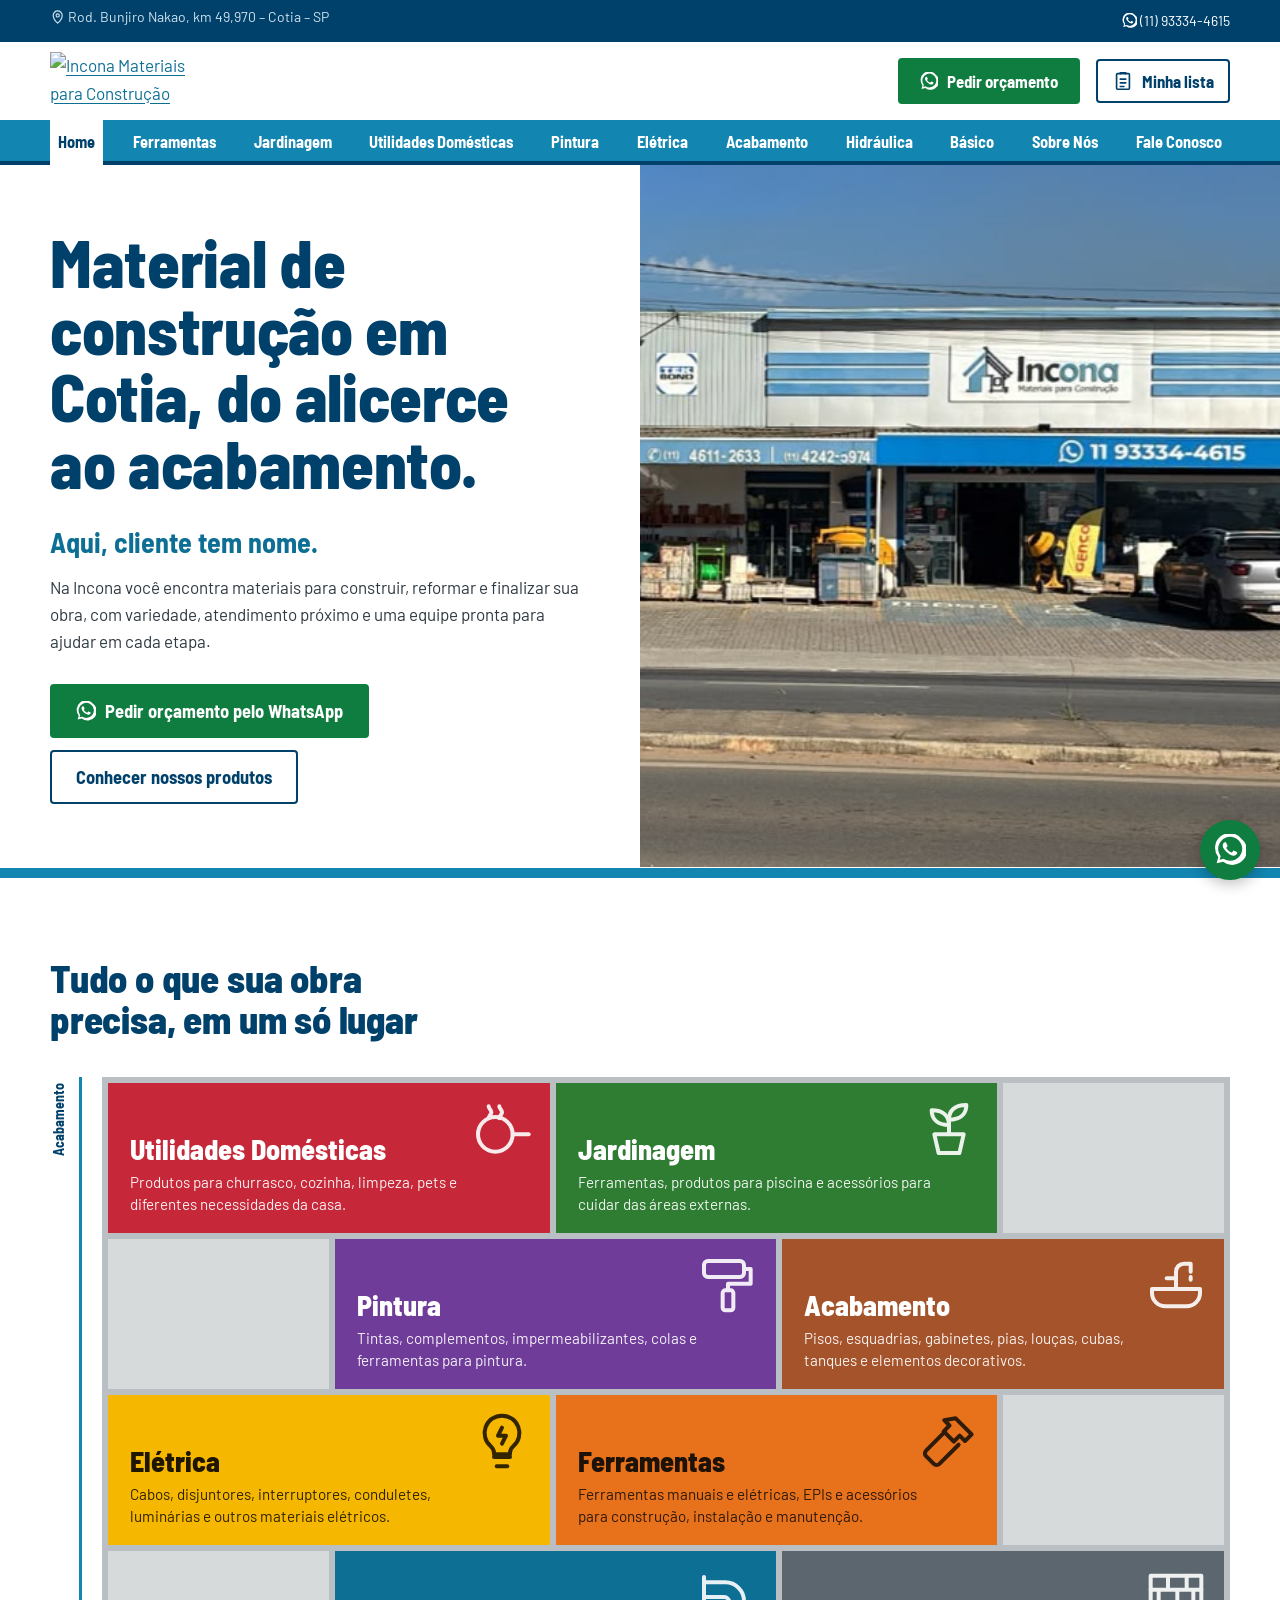
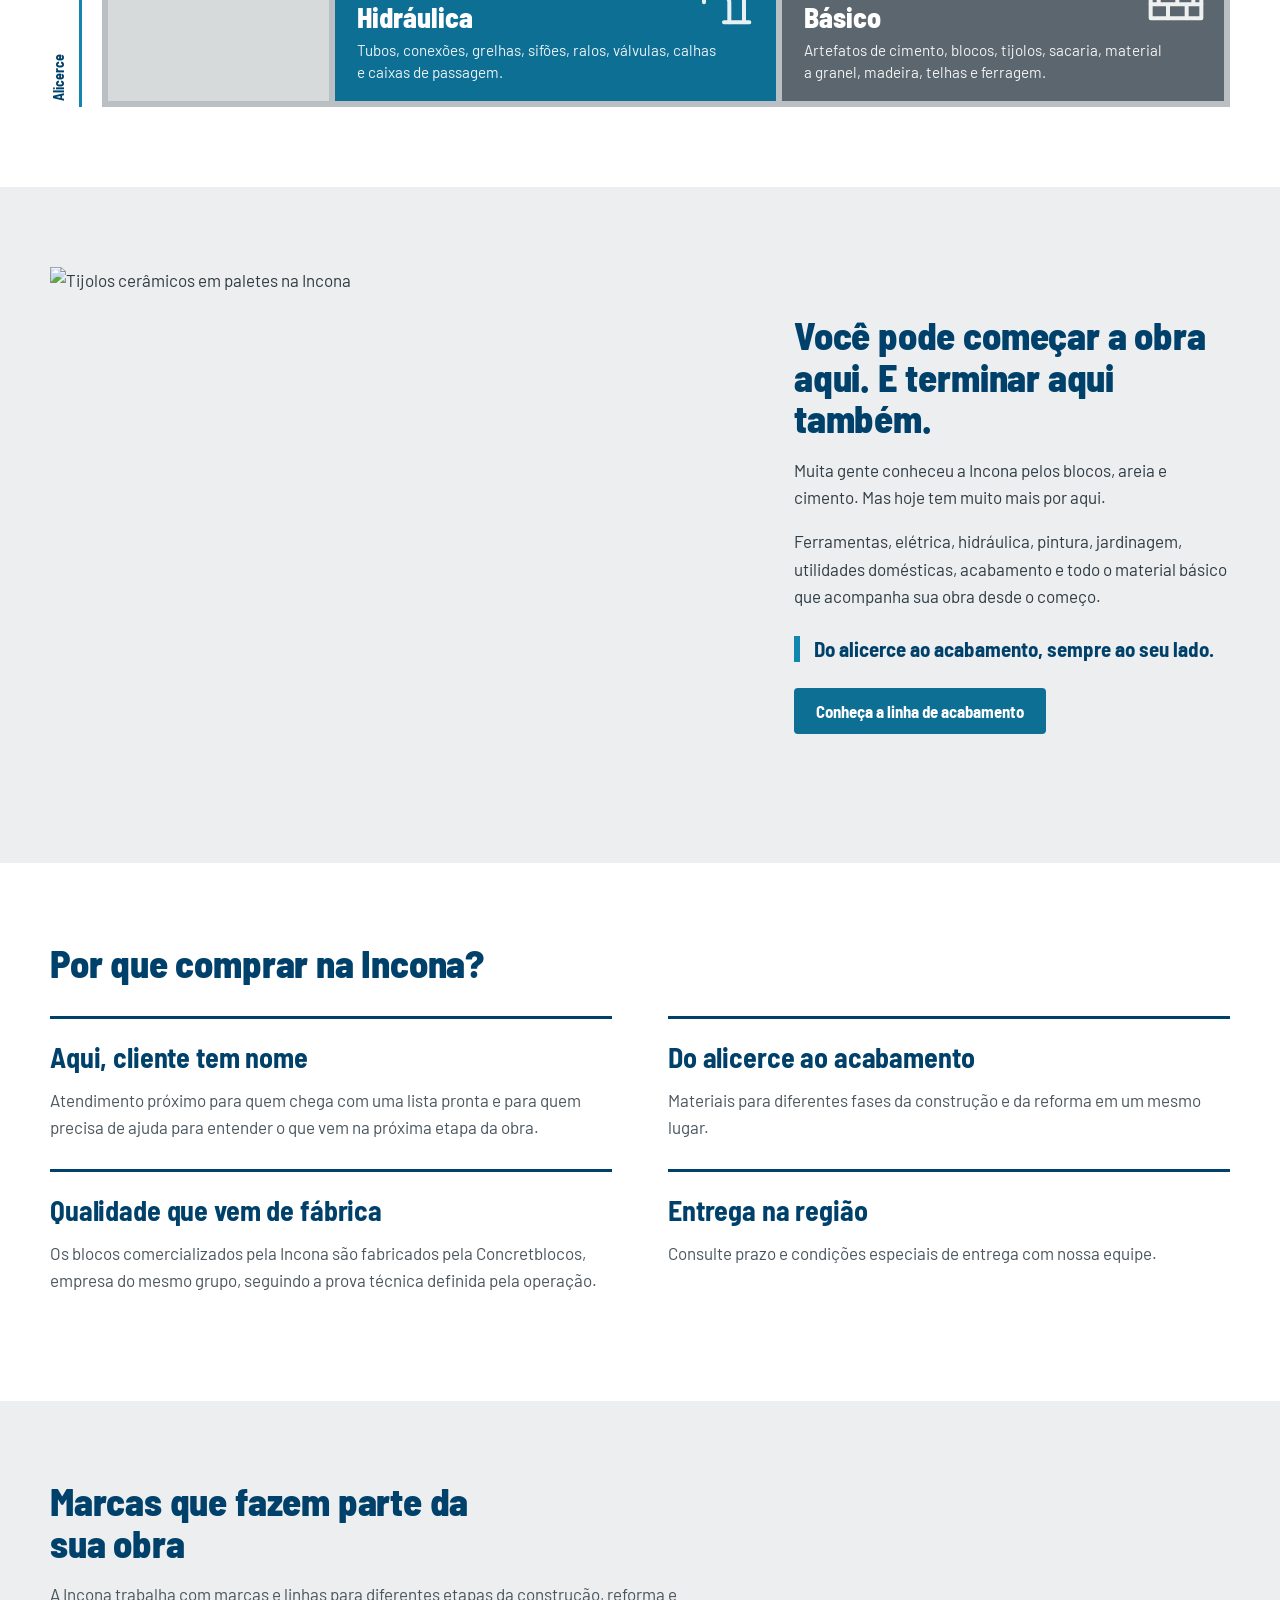
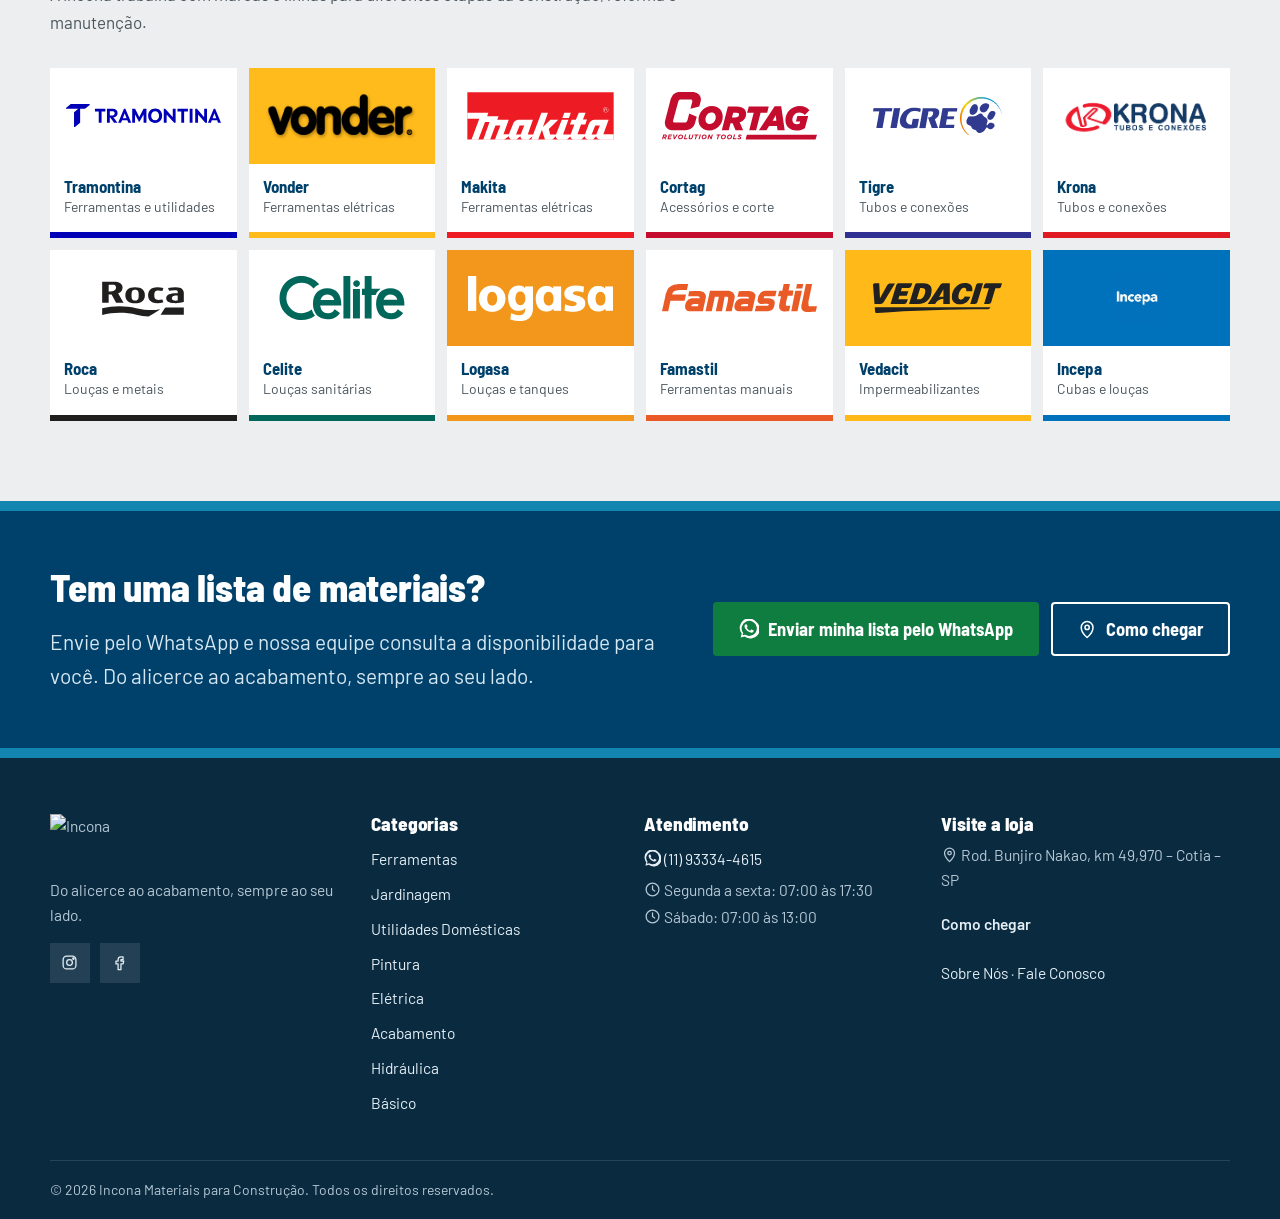
==== docs/index.html @ 74dad953 "Abertura em 3D - Home: foto da fachada gira para a frente como uma porta abrindo e o   texto sobe em" ====
<!DOCTYPE html>
<html lang="pt-BR">
<head>
<meta charset="utf-8">
<meta name="viewport" content="width=device-width, initial-scale=1">
<title>Material de Construção em Cotia | Incona</title>
<meta name="description" content="Materiais para construção e reforma em Cotia, do alicerce ao acabamento. Encontre variedade e atendimento próximo na Incona. Fale com nossa equipe.">
<link rel="canonical" href="https://www.incona.com.br/">
<meta property="og:type" content="website">
<meta property="og:locale" content="pt_BR">
<meta property="og:site_name" content="Incona">
<meta property="og:title" content="Material de Construção em Cotia | Incona">
<meta property="og:description" content="Materiais para construção e reforma em Cotia, do alicerce ao acabamento. Encontre variedade e atendimento próximo na Incona. Fale com nossa equipe.">
<meta property="og:url" content="https://www.incona.com.br/">
<meta property="og:image" content="https://www.incona.com.br/image/catalog/SLIDER/novo/slider1.jpg">
<meta name="theme-color" content="#00416b">
<link rel="preconnect" href="https://fonts.googleapis.com">
<link rel="preconnect" href="https://fonts.gstatic.com" crossorigin>
<link href="https://fonts.googleapis.com/css2?family=Barlow+Semi+Condensed:wght@600;700;800&family=Barlow:wght@400;500;600&display=swap" rel="stylesheet">
<link rel="stylesheet" href="./assets/style.css">
<script>window.dataLayer=window.dataLayer||[];document.documentElement.classList.add('js');</script>
<!-- Google Tag Manager: preencher site.gtmId em src/content.js -->
<script type="application/ld+json">{"@context":"https://schema.org","@type":"HardwareStore","@id":"https://www.incona.com.br/#loja","name":"Incona Materiais para Construção","url":"https://www.incona.com.br/","logo":"https://www.incona.com.br/image/catalog/logoincona.jpg","image":"https://www.incona.com.br/image/catalog/SLIDER/novo/slider1.jpg","telephone":"+5511933344615","address":{"@type":"PostalAddress","streetAddress":"Rod. Bunjiro Nakao, km 49,970","addressLocality":"Cotia","addressRegion":"SP","addressCountry":"BR"},"geo":{"@type":"GeoCoordinates","latitude":-23.633516,"longitude":-47.055277},"openingHoursSpecification":[{"@type":"OpeningHoursSpecification","dayOfWeek":["Monday","Tuesday","Wednesday","Thursday","Friday"],"opens":"07:00","closes":"17:30"},{"@type":"OpeningHoursSpecification","dayOfWeek":"Saturday","opens":"07:00","closes":"13:00"}],"areaServed":"Cotia e região","sameAs":["https://www.instagram.com/inconamateriais/","https://www.facebook.com/pages/Incona-Materiais-Para-Construcao/1644761845543895"]}</script>
</head>
<body data-wa="5511933344615">
<a class="skip" href="#conteudo">Pular para o conteúdo</a>
<div class="topbar">
  <div class="wrap topbar__in">
    <span><svg class="ic" viewBox="0 0 24 24" fill="none" stroke="currentColor" stroke-width="1.8" stroke-linecap="round" stroke-linejoin="round" aria-hidden="true"><path d="M12 22s7-6.2 7-12a7 7 0 0 0-14 0c0 5.8 7 12 7 12z"/><circle cx="12" cy="10" r="2.5"/></svg> Rod. Bunjiro Nakao, km 49,970 – Cotia – SP</span>
    <span class="topbar__right">
      <a href="https://wa.me/5511933344615?text=Ol%C3%A1!%20Vim%20pelo%20site%20da%20Incona%20e%20gostaria%20de%20pedir%20um%20or%C3%A7amento." target="_blank" rel="noopener" data-track="whatsapp" data-wa-context="topbar"><svg class="ic" viewBox="0 0 24 24" fill="none" stroke="currentColor" stroke-width="1.8" stroke-linecap="round" stroke-linejoin="round" aria-hidden="true"><path d="M20.5 3.5A11 11 0 0 0 3.2 17.3L2 22l4.8-1.2A11 11 0 0 0 20.5 3.5zM12 20.1a9 9 0 0 1-4.6-1.3l-.3-.2-2.9.8.8-2.8-.2-.3A9 9 0 1 1 12 20.1zm5-6.7c-.3-.1-1.6-.8-1.9-.9-.2-.1-.4-.1-.6.1l-.9 1.1c-.2.2-.3.2-.6.1a7.4 7.4 0 0 1-3.7-3.2c-.3-.5.3-.4.8-1.4.1-.2 0-.3 0-.5l-.9-2c-.2-.5-.5-.5-.6-.5h-.5a1 1 0 0 0-.7.3 3 3 0 0 0-.9 2.2 5.2 5.2 0 0 0 1.1 2.8 11.9 11.9 0 0 0 4.6 4c1.7.7 2.4.8 3.2.7a2.8 2.8 0 0 0 1.8-1.3 2.3 2.3 0 0 0 .2-1.3c-.1-.1-.3-.2-.6-.3z" fill="currentColor" stroke="none"/></svg> (11) 93334-4615</a>
    </span>
  </div>
</div>
<header class="header">
  <div class="wrap header__in">
    <a class="logo" href="./" aria-label="Incona – página inicial"><img src="https://www.incona.com.br/image/catalog/logoincona.jpg" alt="Incona Materiais para Construção" width="150" height="58"></a>
    <a class="btn btn--wa header__cta" href="https://wa.me/5511933344615?text=Ol%C3%A1!%20Vim%20pelo%20site%20da%20Incona%20e%20gostaria%20de%20pedir%20um%20or%C3%A7amento." target="_blank" rel="noopener" data-track="whatsapp" data-wa-context="header"><svg class="ic" viewBox="0 0 24 24" fill="none" stroke="currentColor" stroke-width="1.8" stroke-linecap="round" stroke-linejoin="round" aria-hidden="true"><path d="M20.5 3.5A11 11 0 0 0 3.2 17.3L2 22l4.8-1.2A11 11 0 0 0 20.5 3.5zM12 20.1a9 9 0 0 1-4.6-1.3l-.3-.2-2.9.8.8-2.8-.2-.3A9 9 0 1 1 12 20.1zm5-6.7c-.3-.1-1.6-.8-1.9-.9-.2-.1-.4-.1-.6.1l-.9 1.1c-.2.2-.3.2-.6.1a7.4 7.4 0 0 1-3.7-3.2c-.3-.5.3-.4.8-1.4.1-.2 0-.3 0-.5l-.9-2c-.2-.5-.5-.5-.6-.5h-.5a1 1 0 0 0-.7.3 3 3 0 0 0-.9 2.2 5.2 5.2 0 0 0 1.1 2.8 11.9 11.9 0 0 0 4.6 4c1.7.7 2.4.8 3.2.7a2.8 2.8 0 0 0 1.8-1.3 2.3 2.3 0 0 0 .2-1.3c-.1-.1-.3-.2-.6-.3z" fill="currentColor" stroke="none"/></svg> Pedir orçamento</a>
    <button class="list-btn" type="button" data-open-list aria-haspopup="dialog"><svg class="ic" viewBox="0 0 24 24" fill="none" stroke="currentColor" stroke-width="1.8" stroke-linecap="round" stroke-linejoin="round" aria-hidden="true"><rect x="5" y="4" width="14" height="17" rx="1"/><path d="M9 4V3h6v1M9 10h6M9 14h6M9 18h4"/></svg><span>Minha lista</span><span class="list-btn__count" data-list-count hidden>0</span></button>
    <button class="menu-btn" aria-expanded="false" aria-controls="menu"><svg class="ic" viewBox="0 0 24 24" fill="none" stroke="currentColor" stroke-width="1.8" stroke-linecap="round" stroke-linejoin="round" aria-hidden="true"><path d="M3 6h18M3 12h18M3 18h18"/></svg><span>Menu</span></button>
  </div>
  <nav class="nav" id="menu" aria-label="Menu principal">
    <ul class="wrap nav__list">
      <li><a href="./" aria-current="page">Home</a></li>
      <li><a href="./ferramentas/">Ferramentas</a></li>
      <li><a href="./jardinagem/">Jardinagem</a></li>
      <li><a href="./utilidades-domesticas/">Utilidades Domésticas</a></li>
      <li><a href="./pintura/">Pintura</a></li>
      <li><a href="./eletrica/">Elétrica</a></li>
      <li><a href="./acabamento/">Acabamento</a></li>
      <li><a href="./hidraulica/">Hidráulica</a></li>
      <li><a href="./basico/">Básico</a></li>
      <li><a href="./sobre-nos/">Sobre Nós</a></li>
      <li><a href="./fale-conosco/">Fale Conosco</a></li>
    </ul>
  </nav>
</header>
<main id="conteudo">

<section class="hero">
  <div class="hero__in">
    <div class="hero__text">
      <h1>Material de construção em Cotia, do alicerce ao acabamento.</h1>
      <p class="hero__lead">Aqui, cliente tem nome.</p>
      <p>Na Incona você encontra materiais para construir, reformar e finalizar sua obra, com variedade, atendimento próximo e uma equipe pronta para ajudar em cada etapa.</p>
      <div class="hero__actions">
        <a class="btn btn--wa btn--lg" href="https://wa.me/5511933344615?text=Ol%C3%A1!%20Vim%20pelo%20site%20da%20Incona%20e%20gostaria%20de%20pedir%20um%20or%C3%A7amento." target="_blank" rel="noopener" data-track="whatsapp" data-wa-context="hero"><svg class="ic" viewBox="0 0 24 24" fill="none" stroke="currentColor" stroke-width="1.8" stroke-linecap="round" stroke-linejoin="round" aria-hidden="true"><path d="M20.5 3.5A11 11 0 0 0 3.2 17.3L2 22l4.8-1.2A11 11 0 0 0 20.5 3.5zM12 20.1a9 9 0 0 1-4.6-1.3l-.3-.2-2.9.8.8-2.8-.2-.3A9 9 0 1 1 12 20.1zm5-6.7c-.3-.1-1.6-.8-1.9-.9-.2-.1-.4-.1-.6.1l-.9 1.1c-.2.2-.3.2-.6.1a7.4 7.4 0 0 1-3.7-3.2c-.3-.5.3-.4.8-1.4.1-.2 0-.3 0-.5l-.9-2c-.2-.5-.5-.5-.6-.5h-.5a1 1 0 0 0-.7.3 3 3 0 0 0-.9 2.2 5.2 5.2 0 0 0 1.1 2.8 11.9 11.9 0 0 0 4.6 4c1.7.7 2.4.8 3.2.7a2.8 2.8 0 0 0 1.8-1.3 2.3 2.3 0 0 0 .2-1.3c-.1-.1-.3-.2-.6-.3z" fill="currentColor" stroke="none"/></svg> Pedir orçamento pelo WhatsApp</a>
        <a class="btn btn--ghost btn--lg" href="#categorias">Conhecer nossos produtos</a>
      </div>
    </div>
    <figure class="hero__media">
      <img src="assets/fotos/fachada-incona.jpg" alt="Fachada da loja Incona na Rodovia Bunjiro Nakao, em Cotia, com materiais de construção expostos na frente" width="1600" height="900" fetchpriority="high">
    </figure>
  </div>
</section>

<section class="section" id="categorias">
  <div class="wrap">
    <h2 class="section__title">Tudo o que sua obra precisa, em um só lugar</h2>
    <div class="wall-wrap">
      <ol class="stages" aria-hidden="true"><li>Acabamento</li><li>Alicerce</li></ol>
      <div class="wall">
        <div class="course" style="--i:3"><a class="block" href="./utilidades-domesticas/" data-category-link="utilidades-domesticas" style="--block-bg:#c62839;--block-ink:#ffffff"><svg class="block__obj" viewBox="0 0 24 24" fill="none" stroke="currentColor" stroke-width="1.8" stroke-linecap="round" stroke-linejoin="round" aria-hidden="true"><circle cx="9.5" cy="14" r="6.5"/><path d="M16 14h6"/><path d="M7 3.5c0 1 1 1.2 1 2.2S7 7 7 8M11 3.5c0 1 1 1.2 1 2.2S11 7 11 8"/></svg><span class="block__name">Utilidades Domésticas</span><span class="block__desc">Produtos para churrasco, cozinha, limpeza, pets e diferentes necessidades da casa.</span></a><a class="block" href="./jardinagem/" data-category-link="jardinagem" style="--block-bg:#2e7d32;--block-ink:#ffffff"><svg class="block__obj" viewBox="0 0 24 24" fill="none" stroke="currentColor" stroke-width="1.8" stroke-linecap="round" stroke-linejoin="round" aria-hidden="true"><path d="M6.5 14h11l-1.6 7H8.1z"/><path d="M12 14V8.5"/><path d="M12 10.5C12 7 9.8 5 5.5 5c0 3.4 2.3 5.5 6.5 5.5z"/><path d="M12 8.5C12 5 14.2 3 18.5 3c0 3.4-2.3 5.5-6.5 5.5z"/></svg><span class="block__name">Jardinagem</span><span class="block__desc">Ferramentas, produtos para piscina e acessórios para cuidar das áreas externas.</span></a><span class="block block--half" aria-hidden="true"></span></div>
        <div class="course" style="--i:2"><span class="block block--half" aria-hidden="true"></span><a class="block" href="./pintura/" data-category-link="pintura" style="--block-bg:#6f3c9a;--block-ink:#ffffff"><svg class="block__obj" viewBox="0 0 24 24" fill="none" stroke="currentColor" stroke-width="1.8" stroke-linecap="round" stroke-linejoin="round" aria-hidden="true"><rect x="3" y="3" width="15" height="6" rx="1.5"/><path d="M18 6h2.5v5.5h-8.5V14"/><rect x="10" y="14" width="4" height="7.5" rx="1"/></svg><span class="block__name">Pintura</span><span class="block__desc">Tintas, complementos, impermeabilizantes, colas e ferramentas para pintura.</span></a><a class="block" href="./acabamento/" data-category-link="acabamento" style="--block-bg:#a4532a;--block-ink:#ffffff"><svg class="block__obj" viewBox="0 0 24 24" fill="none" stroke="currentColor" stroke-width="1.8" stroke-linecap="round" stroke-linejoin="round" aria-hidden="true"><path d="M3 13.5h18v1.5a5 5 0 0 1-5 5H8a5 5 0 0 1-5-5z"/><path d="M12 13.5V7a3 3 0 0 1 3-3h2.5v3"/><path d="M8.5 9.5h3.5"/><path d="M17.5 9v1"/></svg><span class="block__name">Acabamento</span><span class="block__desc">Pisos, esquadrias, gabinetes, pias, louças, cubas, tanques e elementos decorativos.</span></a></div>
        <div class="course" style="--i:1"><a class="block" href="./eletrica/" data-category-link="eletrica" style="--block-bg:#f5b700;--block-ink:#1f1600"><svg class="block__obj" viewBox="0 0 24 24" fill="none" stroke="currentColor" stroke-width="1.8" stroke-linecap="round" stroke-linejoin="round" aria-hidden="true"><path d="M9 18h6M10 21.5h4"/><path d="M12 2.5a6.5 6.5 0 0 0-4.3 11.4c.8.7 1.3 1.6 1.3 2.6V17h6v-.5c0-1 .5-1.9 1.3-2.6A6.5 6.5 0 0 0 12 2.5z"/><path d="M12 7l-1.5 3h3L12 13"/></svg><span class="block__name">Elétrica</span><span class="block__desc">Cabos, disjuntores, interruptores, conduletes, luminárias e outros materiais elétricos.</span></a><a class="block" href="./ferramentas/" data-category-link="ferramentas" style="--block-bg:#e8711c;--block-ink:#1c1208"><svg class="block__obj" viewBox="0 0 24 24" fill="none" stroke="currentColor" stroke-width="1.8" stroke-linecap="round" stroke-linejoin="round" aria-hidden="true"><path d="M14.5 3.5l6 6-2.5 2.5-2-2-2.2 2.2-3.8-3.8 2.2-2.2-2-2z"/><path d="M10.6 8.4L3.4 15.6a1.5 1.5 0 0 0 0 2.1l2.9 2.9a1.5 1.5 0 0 0 2.1 0l7.2-7.2"/></svg><span class="block__name">Ferramentas</span><span class="block__desc">Ferramentas manuais e elétricas, EPIs e acessórios para construção, instalação e manutenção.</span></a><span class="block block--half" aria-hidden="true"></span></div>
        <div class="course" style="--i:0"><span class="block block--half" aria-hidden="true"></span><a class="block" href="./hidraulica/" data-category-link="hidraulica" style="--block-bg:#0e6f95;--block-ink:#ffffff"><svg class="block__obj" viewBox="0 0 24 24" fill="none" stroke="currentColor" stroke-width="1.8" stroke-linecap="round" stroke-linejoin="round" aria-hidden="true"><path d="M3 6.5h8a7 7 0 0 1 7 7v8"/><path d="M3 12h7.5a2 2 0 0 1 2 2v7.5"/><path d="M3 4.5v9.5M10.5 21.5h9.5"/></svg><span class="block__name">Hidráulica</span><span class="block__desc">Tubos, conexões, grelhas, sifões, ralos, válvulas, calhas e caixas de passagem.</span></a><a class="block" href="./basico/" data-category-link="basico" style="--block-bg:#5c666e;--block-ink:#ffffff"><svg class="block__obj" viewBox="0 0 24 24" fill="none" stroke="currentColor" stroke-width="1.8" stroke-linecap="round" stroke-linejoin="round" aria-hidden="true"><rect x="2.5" y="4" width="19" height="16"/><path d="M2.5 9.3h19M2.5 14.7h19M9 4v5.3M16 4v5.3M5.5 9.3v5.4M12.5 9.3v5.4M18.5 9.3v5.4M9 14.7V20M16 14.7V20"/></svg><span class="block__name">Básico</span><span class="block__desc">Artefatos de cimento, blocos, tijolos, sacaria, material a granel, madeira, telhas e ferragem.</span></a></div>
      </div>
    </div>
  </div>
</section>

<section class="section section--concrete">
  <div class="wrap split">
    <div class="split__media">
      <img src="https://www.incona.com.br/image/catalog/SLIDER/novo/slider6.jpeg" alt="Tijolos cerâmicos em paletes na Incona" width="750" height="516" loading="lazy">
    </div>
    <div>
      <h2 class="section__title">Você pode começar a obra aqui. E terminar aqui também.</h2>
      <p>Muita gente conheceu a Incona pelos blocos, areia e cimento. Mas hoje tem muito mais por aqui.</p>
      <p>Ferramentas, elétrica, hidráulica, pintura, jardinagem, utilidades domésticas, acabamento e todo o material básico que acompanha sua obra desde o começo.</p>
      <p class="signature">Do alicerce ao acabamento, sempre ao seu lado.</p>
      <a class="btn btn--primary" href="./acabamento/">Conheça a linha de acabamento</a>
    </div>
  </div>
</section>

<section class="section">
  <div class="wrap">
    <h2 class="section__title">Por que comprar na Incona?</h2>
    <div class="diff-grid">
      <div class="diff"><h3>Aqui, cliente tem nome</h3><p>Atendimento próximo para quem chega com uma lista pronta e para quem precisa de ajuda para entender o que vem na próxima etapa da obra.</p></div><div class="diff"><h3>Do alicerce ao acabamento</h3><p>Materiais para diferentes fases da construção e da reforma em um mesmo lugar.</p></div><div class="diff"><h3>Qualidade que vem de fábrica</h3><p>Os blocos comercializados pela Incona são fabricados pela Concretblocos, empresa do mesmo grupo, seguindo a prova técnica definida pela operação.</p></div><div class="diff"><h3>Entrega na região</h3><p>Consulte prazo e condições especiais de entrega com nossa equipe.</p></div>
    </div>
  </div>
</section>

<section class="section section--concrete">
  <div class="wrap">
    <h2 class="section__title">Marcas que fazem parte da sua obra</h2>
    <p class="section__sub">A Incona trabalha com marcas e linhas para diferentes etapas da construção, reforma e manutenção.</p>
    <ul class="brands">
      <li class="brand" style="--brand:#0000b7">
        <span class="brand__logo"><img src="assets/marcas/tramontina.svg" alt="Logo Tramontina" width="500" height="75" loading="lazy"></span>
        <span class="brand__name">Tramontina</span>
        <span class="brand__line">Ferramentas e utilidades</span>
      </li>
      <li class="brand brand--filled" style="--brand:#ffba1c;--brand-bg:#ffba1c">
        <span class="brand__logo"><img src="assets/marcas/vonder.png" alt="Logo Vonder" width="180" height="57" loading="lazy"></span>
        <span class="brand__name">Vonder</span>
        <span class="brand__line">Ferramentas elétricas</span>
      </li>
      <li class="brand" style="--brand:#ec1b24">
        <span class="brand__logo"><img src="assets/marcas/makita.svg" alt="Logo Makita" width="815" height="287" loading="lazy"></span>
        <span class="brand__name">Makita</span>
        <span class="brand__line">Ferramentas elétricas</span>
      </li>
      <li class="brand" style="--brand:#c40c2e">
        <span class="brand__logo"><img src="assets/marcas/cortag.svg" alt="Logo Cortag" width="247" height="77" loading="lazy"></span>
        <span class="brand__name">Cortag</span>
        <span class="brand__line">Acessórios e corte</span>
      </li>
      <li class="brand" style="--brand:#2e3192">
        <span class="brand__logo"><img src="assets/marcas/tigre.png" alt="Logo Tigre" width="129" height="38" loading="lazy"></span>
        <span class="brand__name">Tigre</span>
        <span class="brand__line">Tubos e conexões</span>
      </li>
      <li class="brand" style="--brand:#e01a22">
        <span class="brand__logo"><img src="assets/marcas/krona.png" alt="Logo Krona" width="674" height="190" loading="lazy"></span>
        <span class="brand__name">Krona</span>
        <span class="brand__line">Tubos e conexões</span>
      </li>
      <li class="brand" style="--brand:#211e1e">
        <span class="brand__logo"><img src="assets/marcas/roca.svg" alt="Logo Roca" width="141" height="72" loading="lazy"></span>
        <span class="brand__name">Roca</span>
        <span class="brand__line">Louças e metais</span>
      </li>
      <li class="brand" style="--brand:#00675a">
        <span class="brand__logo"><img src="assets/marcas/celite.svg" alt="Logo Celite" width="128" height="45" loading="lazy"></span>
        <span class="brand__name">Celite</span>
        <span class="brand__line">Louças sanitárias</span>
      </li>
      <li class="brand brand--filled" style="--brand:#f2971c;--brand-bg:#f2971c">
        <span class="brand__logo"><img src="assets/marcas/logasa.png" alt="Logo Logasa" width="145" height="45" loading="lazy"></span>
        <span class="brand__name">Logasa</span>
        <span class="brand__line">Louças e tanques</span>
      </li>
      <li class="brand" style="--brand:#ea5a26">
        <span class="brand__logo"><img src="assets/marcas/famastil.svg" alt="Logo Famastil" width="170" height="30" loading="lazy"></span>
        <span class="brand__name">Famastil</span>
        <span class="brand__line">Ferramentas manuais</span>
      </li>
      <li class="brand brand--filled" style="--brand:#ffb919;--brand-bg:#ffb919">
        <span class="brand__logo"><img src="assets/marcas/vedacit.svg" alt="Logo Vedacit" width="129" height="30" loading="lazy"></span>
        <span class="brand__name">Vedacit</span>
        <span class="brand__line">Impermeabilizantes</span>
      </li>
      <li class="brand brand--filled" style="--brand:#0072bc;--brand-bg:#0072bc">
        <span class="brand__logo"><img src="assets/marcas/incepa.jpg" alt="Logo Incepa" width="500" height="500" loading="lazy"></span>
        <span class="brand__name">Incepa</span>
        <span class="brand__line">Cubas e louças</span>
      </li>
    </ul>
  </div>
</section>


<section class="cta-band">
  <div class="wrap cta-band__in">
    <div>
      <h2>Tem uma lista de materiais?</h2>
      <p>Envie pelo WhatsApp e nossa equipe consulta a disponibilidade para você. Do alicerce ao acabamento, sempre ao seu lado.</p>
    </div>
    <div class="cta-band__actions">
      <a class="btn btn--wa btn--lg" href="https://wa.me/5511933344615?text=Ol%C3%A1!%20Vim%20pelo%20site%20e%20gostaria%20de%20enviar%20minha%20lista%20de%20materiais." target="_blank" rel="noopener" data-track="whatsapp" data-wa-context="cta"><svg class="ic" viewBox="0 0 24 24" fill="none" stroke="currentColor" stroke-width="1.8" stroke-linecap="round" stroke-linejoin="round" aria-hidden="true"><path d="M20.5 3.5A11 11 0 0 0 3.2 17.3L2 22l4.8-1.2A11 11 0 0 0 20.5 3.5zM12 20.1a9 9 0 0 1-4.6-1.3l-.3-.2-2.9.8.8-2.8-.2-.3A9 9 0 1 1 12 20.1zm5-6.7c-.3-.1-1.6-.8-1.9-.9-.2-.1-.4-.1-.6.1l-.9 1.1c-.2.2-.3.2-.6.1a7.4 7.4 0 0 1-3.7-3.2c-.3-.5.3-.4.8-1.4.1-.2 0-.3 0-.5l-.9-2c-.2-.5-.5-.5-.6-.5h-.5a1 1 0 0 0-.7.3 3 3 0 0 0-.9 2.2 5.2 5.2 0 0 0 1.1 2.8 11.9 11.9 0 0 0 4.6 4c1.7.7 2.4.8 3.2.7a2.8 2.8 0 0 0 1.8-1.3 2.3 2.3 0 0 0 .2-1.3c-.1-.1-.3-.2-.6-.3z" fill="currentColor" stroke="none"/></svg> Enviar minha lista pelo WhatsApp</a>
      <a class="btn btn--ghost-light btn--lg" href="https://www.google.com/maps/search/?api=1&query=-23.633516,-47.055277" target="_blank" rel="noopener" data-track="map"><svg class="ic" viewBox="0 0 24 24" fill="none" stroke="currentColor" stroke-width="1.8" stroke-linecap="round" stroke-linejoin="round" aria-hidden="true"><path d="M12 22s7-6.2 7-12a7 7 0 0 0-14 0c0 5.8 7 12 7 12z"/><circle cx="12" cy="10" r="2.5"/></svg> Como chegar</a>
    </div>
  </div>
</section>

</main>
<footer class="footer">
  <div class="wrap footer__grid">
    <div>
      <img class="footer__logo" src="https://www.incona.com.br/image/catalog/logoincona.jpg" alt="Incona" width="130" height="50" loading="lazy">
      <p>Do alicerce ao acabamento, sempre ao seu lado.</p>
      <p class="footer__social">
        <a href="https://www.instagram.com/inconamateriais/" target="_blank" rel="noopener" aria-label="Instagram da Incona"><svg class="ic" viewBox="0 0 24 24" fill="none" stroke="currentColor" stroke-width="1.8" stroke-linecap="round" stroke-linejoin="round" aria-hidden="true"><rect x="3" y="3" width="18" height="18" rx="5"/><circle cx="12" cy="12" r="4"/><circle cx="17.5" cy="6.5" r="1" fill="currentColor"/></svg></a>
        <a href="https://www.facebook.com/pages/Incona-Materiais-Para-Construcao/1644761845543895" target="_blank" rel="noopener" aria-label="Facebook da Incona"><svg class="ic" viewBox="0 0 24 24" fill="none" stroke="currentColor" stroke-width="1.8" stroke-linecap="round" stroke-linejoin="round" aria-hidden="true"><path d="M14 8h3V4h-3a4 4 0 0 0-4 4v2H7v4h3v8h4v-8h3l1-4h-4V8z"/></svg></a>
      </p>
    </div>
    <div>
      <h2 class="footer__h">Categorias</h2>
      <ul><li><a href="./ferramentas/">Ferramentas</a></li><li><a href="./jardinagem/">Jardinagem</a></li><li><a href="./utilidades-domesticas/">Utilidades Domésticas</a></li><li><a href="./pintura/">Pintura</a></li><li><a href="./eletrica/">Elétrica</a></li><li><a href="./acabamento/">Acabamento</a></li><li><a href="./hidraulica/">Hidráulica</a></li><li><a href="./basico/">Básico</a></li></ul>
    </div>
    <div>
      <h2 class="footer__h">Atendimento</h2>
      <ul>
        <li><a href="https://wa.me/5511933344615?text=Ol%C3%A1!%20Vim%20pelo%20site%20da%20Incona%20e%20gostaria%20de%20pedir%20um%20or%C3%A7amento." target="_blank" rel="noopener" data-track="whatsapp" data-wa-context="footer"><svg class="ic" viewBox="0 0 24 24" fill="none" stroke="currentColor" stroke-width="1.8" stroke-linecap="round" stroke-linejoin="round" aria-hidden="true"><path d="M20.5 3.5A11 11 0 0 0 3.2 17.3L2 22l4.8-1.2A11 11 0 0 0 20.5 3.5zM12 20.1a9 9 0 0 1-4.6-1.3l-.3-.2-2.9.8.8-2.8-.2-.3A9 9 0 1 1 12 20.1zm5-6.7c-.3-.1-1.6-.8-1.9-.9-.2-.1-.4-.1-.6.1l-.9 1.1c-.2.2-.3.2-.6.1a7.4 7.4 0 0 1-3.7-3.2c-.3-.5.3-.4.8-1.4.1-.2 0-.3 0-.5l-.9-2c-.2-.5-.5-.5-.6-.5h-.5a1 1 0 0 0-.7.3 3 3 0 0 0-.9 2.2 5.2 5.2 0 0 0 1.1 2.8 11.9 11.9 0 0 0 4.6 4c1.7.7 2.4.8 3.2.7a2.8 2.8 0 0 0 1.8-1.3 2.3 2.3 0 0 0 .2-1.3c-.1-.1-.3-.2-.6-.3z" fill="currentColor" stroke="none"/></svg> (11) 93334-4615</a></li>
        <li><svg class="ic" viewBox="0 0 24 24" fill="none" stroke="currentColor" stroke-width="1.8" stroke-linecap="round" stroke-linejoin="round" aria-hidden="true"><circle cx="12" cy="12" r="9"/><path d="M12 7v5l3 2"/></svg> Segunda a sexta: 07:00 às 17:30</li><li><svg class="ic" viewBox="0 0 24 24" fill="none" stroke="currentColor" stroke-width="1.8" stroke-linecap="round" stroke-linejoin="round" aria-hidden="true"><circle cx="12" cy="12" r="9"/><path d="M12 7v5l3 2"/></svg> Sábado: 07:00 às 13:00</li>
      </ul>
    </div>
    <div>
      <h2 class="footer__h">Visite a loja</h2>
      <p><svg class="ic" viewBox="0 0 24 24" fill="none" stroke="currentColor" stroke-width="1.8" stroke-linecap="round" stroke-linejoin="round" aria-hidden="true"><path d="M12 22s7-6.2 7-12a7 7 0 0 0-14 0c0 5.8 7 12 7 12z"/><circle cx="12" cy="10" r="2.5"/></svg> Rod. Bunjiro Nakao, km 49,970 – Cotia – SP</p>
      <p><a class="link-arrow" href="https://www.google.com/maps/search/?api=1&query=-23.633516,-47.055277" target="_blank" rel="noopener" data-track="map">Como chegar</a></p>
      <p><a href="./sobre-nos/">Sobre Nós</a> · <a href="./fale-conosco/">Fale Conosco</a></p>
    </div>
  </div>
  <div class="footer__copy wrap">© 2026 Incona Materiais para Construção. Todos os direitos reservados.</div>
</footer>
<dialog class="list" id="lista" aria-labelledby="lista-titulo">
  <div class="list__head">
    <h2 id="lista-titulo">Minha lista de materiais</h2>
    <button type="button" class="list__close" data-close-list aria-label="Fechar lista"><svg class="ic" viewBox="0 0 24 24" fill="none" stroke="currentColor" stroke-width="1.8" stroke-linecap="round" stroke-linejoin="round" aria-hidden="true"><path d="M6 6l12 12M18 6L6 18"/></svg></button>
  </div>
  <div class="list__body">
    <div class="list__empty" data-list-empty>
      <p>Sua lista está vazia.</p>
      <p>Abra uma categoria e toque nos produtos que você precisa. Eles ficam guardados aqui, mesmo se você trocar de página.</p>
      <ul class="list__cats"><li><a href="./ferramentas/">Ferramentas</a></li><li><a href="./jardinagem/">Jardinagem</a></li><li><a href="./utilidades-domesticas/">Utilidades Domésticas</a></li><li><a href="./pintura/">Pintura</a></li><li><a href="./eletrica/">Elétrica</a></li><li><a href="./acabamento/">Acabamento</a></li><li><a href="./hidraulica/">Hidráulica</a></li><li><a href="./basico/">Básico</a></li></ul>
    </div>
    <div class="list__groups" data-list-groups></div>
    <label class="list__extra">Outros itens ou observações
      <textarea rows="3" data-list-extra placeholder="Ex.: 3 m³ de areia média, entrega na sexta"></textarea>
    </label>
  </div>
  <div class="list__foot">
    <button type="button" class="btn btn--wa btn--lg" data-send-list><svg class="ic" viewBox="0 0 24 24" fill="none" stroke="currentColor" stroke-width="1.8" stroke-linecap="round" stroke-linejoin="round" aria-hidden="true"><path d="M20.5 3.5A11 11 0 0 0 3.2 17.3L2 22l4.8-1.2A11 11 0 0 0 20.5 3.5zM12 20.1a9 9 0 0 1-4.6-1.3l-.3-.2-2.9.8.8-2.8-.2-.3A9 9 0 1 1 12 20.1zm5-6.7c-.3-.1-1.6-.8-1.9-.9-.2-.1-.4-.1-.6.1l-.9 1.1c-.2.2-.3.2-.6.1a7.4 7.4 0 0 1-3.7-3.2c-.3-.5.3-.4.8-1.4.1-.2 0-.3 0-.5l-.9-2c-.2-.5-.5-.5-.6-.5h-.5a1 1 0 0 0-.7.3 3 3 0 0 0-.9 2.2 5.2 5.2 0 0 0 1.1 2.8 11.9 11.9 0 0 0 4.6 4c1.7.7 2.4.8 3.2.7a2.8 2.8 0 0 0 1.8-1.3 2.3 2.3 0 0 0 .2-1.3c-.1-.1-.3-.2-.6-.3z" fill="currentColor" stroke="none"/></svg> Enviar lista pelo WhatsApp</button>
    <button type="button" class="btn btn--ghost" data-clear-list>Limpar lista</button>
    <p class="list__note">A equipe da Incona confirma disponibilidade e valores pelo WhatsApp.</p>
  </div>
</dialog>
<p class="sr-only" role="status" aria-live="polite" data-list-status></p>
<a class="wa-float" href="https://wa.me/5511933344615?text=Ol%C3%A1!%20Vim%20pelo%20site%20da%20Incona%20e%20gostaria%20de%20pedir%20um%20or%C3%A7amento." target="_blank" rel="noopener" data-track="whatsapp" data-wa-context="flutuante" aria-label="Falar com a Incona pelo WhatsApp"><svg class="ic" viewBox="0 0 24 24" fill="none" stroke="currentColor" stroke-width="1.8" stroke-linecap="round" stroke-linejoin="round" aria-hidden="true"><path d="M20.5 3.5A11 11 0 0 0 3.2 17.3L2 22l4.8-1.2A11 11 0 0 0 20.5 3.5zM12 20.1a9 9 0 0 1-4.6-1.3l-.3-.2-2.9.8.8-2.8-.2-.3A9 9 0 1 1 12 20.1zm5-6.7c-.3-.1-1.6-.8-1.9-.9-.2-.1-.4-.1-.6.1l-.9 1.1c-.2.2-.3.2-.6.1a7.4 7.4 0 0 1-3.7-3.2c-.3-.5.3-.4.8-1.4.1-.2 0-.3 0-.5l-.9-2c-.2-.5-.5-.5-.6-.5h-.5a1 1 0 0 0-.7.3 3 3 0 0 0-.9 2.2 5.2 5.2 0 0 0 1.1 2.8 11.9 11.9 0 0 0 4.6 4c1.7.7 2.4.8 3.2.7a2.8 2.8 0 0 0 1.8-1.3 2.3 2.3 0 0 0 .2-1.3c-.1-.1-.3-.2-.6-.3z" fill="currentColor" stroke="none"/></svg></a>
<script src="./assets/main.js" defer></script>
</body>
</html>
---- docs/assets/style.css ----
/* Incona — direção visual "fachada e bloco"
   Cores tiradas da fachada da loja (branco + faixas azuis) e do bloco de concreto.
   Tipografia Barlow: desenhada a partir das placas de rodovia — a loja fica na Rod. Bunjiro Nakao.
   Momento marcante único: o muro de categorias, do alicerce ao acabamento. */
:root {
  --azul: #1285b1;        /* faixa da fachada */
  --marinho: #00416b;     /* texto de destaque */
  --concreto: #d7dadb;    /* bloco */
  --concreto-claro: #eceeef;
  --argamassa: #b9bfc2;   /* juntas */
  --texto: #2f3a42;
  --texto-suave: #4a555d;  /* 5:1 sobre concreto */
  --azul-texto: #0e6f95;   /* azul para texto e botões (5,6:1 com branco) */
  --branco: #fff;
  --wa: #0f7d3f;          /* só nos botões de WhatsApp (5,2:1 com branco) */
  --wa-escuro: #0b6633;
  --display: 'Barlow Semi Condensed', 'Arial Narrow', sans-serif;
  --body: 'Barlow', system-ui, sans-serif;
  --step--1: .875rem;
  --step-0: 1.0625rem;
  --step-1: 1.3rem;
  --step-2: 1.75rem;
  --step-3: 2.4rem;
  --step-4: clamp(2.5rem, 5.2vw, 4.1rem);
}
*, *::before, *::after { box-sizing: border-box; }
html { scroll-behavior: smooth; scroll-padding-top: 150px; }
@media (prefers-reduced-motion: reduce) { html { scroll-behavior: auto; } }
body { margin: 0; font: 400 var(--step-0)/1.6 var(--body); color: var(--texto); background: var(--branco); -webkit-font-smoothing: antialiased; }
img { max-width: 100%; display: block; }
a { color: var(--azul-texto); text-underline-offset: .2em; }
a:hover { color: var(--marinho); }
:focus-visible { outline: 3px solid var(--azul); outline-offset: 3px; }
h1, h2, h3 { font-family: var(--display); color: var(--marinho); margin: 0 0 .45em; letter-spacing: -.005em; }
h1 { font-size: var(--step-4); font-weight: 800; line-height: 1.02; }
h2 { font-size: var(--step-3); font-weight: 800; line-height: 1.08; }
h3 { font-size: var(--step-1); font-weight: 700; line-height: 1.2; }
p { margin: 0 0 1em; max-width: 68ch; }
.wrap { width: min(1180px, 100% - 40px); margin-inline: auto; }
.ic { width: 1.1em; height: 1.1em; flex: none; vertical-align: -.15em; }
.skip { position: absolute; left: -999px; }
.skip:focus { left: 10px; top: 10px; z-index: 99; background: #fff; padding: 8px 12px; }

/* Topo: mesma composição da fachada — branco com faixa azul */
.topbar { background: var(--marinho); color: #cfe2ee; font-size: var(--step--1); }
.topbar__in { display: flex; justify-content: space-between; gap: 16px; padding: 6px 0; flex-wrap: wrap; }
.topbar a { color: #fff; text-decoration: none; margin-left: 20px; white-space: nowrap; display: inline-block; padding: 4px 0; }
.topbar a:hover { color: #fff; text-decoration: underline; }
.header { background: #fff; position: sticky; top: 0; z-index: 50; }
.header__in { display: flex; align-items: center; gap: 16px; padding: 10px 0; }
.logo img { height: 58px; width: auto; }
.header__cta { margin-left: auto; }
.menu-btn { display: none; align-items: center; gap: 6px; border: 2px solid var(--marinho); background: #fff; border-radius: 4px; padding: 7px 12px; font: 600 var(--step-0) var(--body); color: var(--marinho); cursor: pointer; }
.menu-btn .ic { width: 22px; height: 22px; }
.nav { background: var(--azul); box-shadow: inset 0 -4px 0 var(--marinho); }
.nav__list { display: flex; flex-wrap: wrap; list-style: none; padding: 0; margin-block: 0; justify-content: space-between; }
.nav__list a { display: block; padding: 12px 8px 14px; color: #fff; text-decoration: none; font: 700 1.02rem var(--display); }
.nav__list a:hover { color: #fff; background: rgba(0, 0, 0, .12); }
.nav__list a[aria-current="page"] { color: var(--marinho); background: #fff; }

/* Botões: cantos de peça cortada, não pílula */
.btn { display: inline-flex; align-items: center; gap: 9px; padding: 11px 20px; border-radius: 4px; font: 700 1.05rem var(--display); text-decoration: none; border: 2px solid transparent; cursor: pointer; }
.btn--lg { padding: 14px 24px; font-size: 1.15rem; }
.btn--wa { background: var(--wa); color: #fff; }
.btn--wa:hover { background: var(--wa-escuro); color: #fff; }
.btn--primary { background: var(--azul-texto); color: #fff; }
.btn--primary:hover { background: var(--marinho); color: #fff; }
.btn--ghost { border-color: var(--marinho); color: var(--marinho); background: transparent; }
.btn--ghost:hover { background: var(--marinho); color: #fff; }
.btn--ghost-light { border-color: #fff; color: #fff; }
.btn--ghost-light:hover { background: #fff; color: var(--marinho); }
.link-arrow { font-weight: 600; color: var(--azul-texto); display: inline-block; padding: 8px 0; }

/* Hero: texto à esquerda, fachada sangrando até a borda direita */
.hero { border-bottom: 10px solid var(--azul); overflow: clip; }
.hero__in { display: grid; grid-template-columns: minmax(0, 1fr) minmax(0, 1fr); min-height: 560px; }
.hero__text { align-self: center; padding: 64px 48px 64px max(20px, calc((100vw - 1180px) / 2)); }
.hero h1 { max-width: 14ch; }
.hero__lead { font: 700 var(--step-2)/1.2 var(--display); color: var(--azul-texto); margin-bottom: .5em; }
.hero__actions { display: flex; flex-wrap: wrap; gap: 12px; margin-top: 28px; }
.hero__media { margin: 0; position: relative; }
.hero__media { overflow: hidden; }
/* Foto larga da fachada: enquadra a loja (letreiro e entrada), cortando céu e rodovia */
.hero__media img { position: absolute; inset: 0; width: 100%; height: 100%; object-fit: cover; object-position: 64% 45%; transform: perspective(1200px) rotateX(var(--rx, 0deg)) rotateY(var(--ry, 0deg)) scale(1.75); transform-origin: 64% 46%; transition: transform .25s ease-out; }

/* Seções */
.section { padding: 80px 0; }
.section--concrete { background: var(--concreto-claro); }
.section__title { max-width: 22ch; }
.section__sub { margin-bottom: 32px; color: var(--texto-suave); }

/* O muro: categorias assentadas em amarração, do alicerce (baixo) ao acabamento (topo) */
.wall-wrap { display: grid; grid-template-columns: auto 1fr; gap: 20px; margin-top: 36px; }
.stages { list-style: none; margin: 0; padding: 0 12px 0 0; display: flex; flex-direction: column; justify-content: space-between; border-right: 3px solid var(--azul); font: 700 var(--step--1) var(--display); color: var(--marinho); }
.stages li { writing-mode: vertical-rl; transform: rotate(180deg); padding: 6px 0; }
.wall { background: var(--argamassa); padding: 6px; display: grid; gap: 6px; }
.course { display: grid; gap: 6px; grid-template-columns: 2fr 2fr 1fr; }
.course:nth-child(even) { grid-template-columns: 1fr 2fr 2fr; }
.block { position: relative; display: flex; flex-direction: column; justify-content: flex-end; min-height: 150px; padding: 18px 22px; text-decoration: none; color: var(--texto);
  background: var(--concreto); }
.block--half { min-height: 0; }
/* Cada categoria tem sua cor e seu objeto; as meias-peças seguem em concreto */
a.block { background: var(--block-bg); color: var(--block-ink); overflow: hidden; transition: filter .15s; }
.block__obj { position: absolute; top: 14px; right: 16px; width: 64px; height: 64px; stroke-width: 1.5; opacity: .9; transition: transform .2s; }
.block__name { position: relative; font: 800 var(--step-2)/1 var(--display); color: inherit; margin-bottom: 8px; max-width: calc(100% - 70px); }
.block__desc { position: relative; font-size: .95rem; line-height: 1.45; color: inherit; opacity: .92; max-width: 40ch; }
a.block:hover { filter: brightness(1.08) saturate(1.05); color: var(--block-ink); }
a.block:hover .block__obj { transform: rotate(-8deg) scale(1.06); }
a.block:focus-visible { outline: 3px solid var(--block-ink); outline-offset: -8px; }
@media (prefers-reduced-motion: reduce) { a.block:hover .block__obj { transform: none; } }
/* Animação do muro fica no bloco de abertura 3D, no fim do arquivo */

.split { display: grid; grid-template-columns: 1fr 1fr; gap: 56px; align-items: center; }
.split__media img { width: 100%; aspect-ratio: 4/3; object-fit: cover; }
.signature { font: 700 var(--step-1)/1.25 var(--display); color: var(--marinho); border-left: 6px solid var(--azul); padding-left: 14px; margin: 26px 0; }

.diff-grid { display: grid; grid-template-columns: repeat(2, 1fr); gap: 0 56px; margin-top: 32px; }
.diff { padding: 22px 0 10px; border-top: 3px solid var(--marinho); }
.diff h3 { font-size: var(--step-2); }
.diff p { color: var(--texto-suave); }

/* Marcas: cada logo com a cor do fabricante */
.brands { list-style: none; padding: 0; margin: 0; display: grid; grid-template-columns: repeat(6, 1fr); gap: 12px; }
.brand { --brand-bg: #fff; display: flex; flex-direction: column; background: #fff; border-bottom: 6px solid var(--brand); }
.brand__logo { display: grid; place-items: center; height: 96px; padding: 18px 16px; background: var(--brand-bg); }
.brand__logo img { max-height: 54px; max-width: 100%; width: auto; object-fit: contain; }
.brand__name { padding: 12px 14px 0; font: 700 1.05rem var(--display); color: var(--marinho); }
.brand__line { padding: 0 14px 14px; font-size: var(--step--1); color: var(--texto-suave); }

/* Faixa de chamada */
.cta-band { background: var(--marinho); color: #d6e7f2; padding: 56px 0; border-top: 10px solid var(--azul); }
.cta-band h2 { color: #fff; }
.cta-band__in { display: flex; align-items: center; justify-content: space-between; gap: 32px; flex-wrap: wrap; }
.cta-band__in > div:first-child { max-width: 620px; }
.cta-band p { margin: 0; font-size: var(--step-1); }
.cta-band__actions { display: flex; gap: 12px; flex-wrap: wrap; }

/* Páginas internas */
.page-hero { padding: 26px 0 44px; border-bottom: 10px solid var(--azul); }
.crumbs { font-size: var(--step--1); margin-bottom: 28px; color: var(--texto-suave); }
.crumbs a { text-decoration: none; display: inline-block; padding: 6px 0; }
.page-hero h1 { max-width: 18ch; }
.page-hero__lead { font: 700 var(--step-2)/1.2 var(--display); color: var(--azul-texto); }
.subnav { list-style: none; padding: 18px 0 0; margin: 32px 0 0; display: flex; flex-wrap: wrap; gap: 6px 26px; border-top: 1px solid var(--argamassa); }
.subnav a { display: inline-block; padding: 8px 0; font: 700 1.08rem var(--display); color: var(--marinho); text-decoration: none; }
.subnav a:hover { color: var(--azul); text-decoration: underline; }

.gallery { display: grid; grid-template-columns: repeat(auto-fill, minmax(220px, 1fr)); gap: 6px; margin-top: 40px; background: var(--argamassa); padding: 6px; }
.gallery figure { margin: 0; }
.gallery img { width: 100%; aspect-ratio: 4/3; object-fit: cover; }

.subs { display: grid; }
.sub > * { min-width: 0; }
.sub { display: grid; grid-template-columns: 1.1fr 1fr; gap: 40px; align-items: start; padding: 40px 0; border-top: 3px solid var(--marinho); scroll-margin-top: 150px; }
.sub:last-child { border-bottom: 3px solid var(--marinho); }
.sub:not(:has(.ph-row)) { grid-template-columns: 1fr; }
.sub h2 { font-size: var(--step-3); }
.sub__lead { font-size: var(--step-1); line-height: 1.4; color: var(--texto); }
.ph-row { display: grid; grid-template-columns: repeat(2, 1fr); gap: 6px; background: var(--argamassa); padding: 6px; }
.ph { aspect-ratio: 4/3; background: var(--concreto); display: grid; place-items: center; align-content: center; gap: 6px; text-align: center; padding: 8px; color: #7c8a94; }
.ph .ic { width: 28px; height: 28px; }
.ph small { font-size: .8rem; font-weight: 500; color: var(--texto-suave); }

.other-cats { list-style: none; padding: 0; margin: 24px 0 0; display: flex; flex-wrap: wrap; gap: 10px; }
.other-cats a { display: inline-flex; align-items: center; gap: 8px; padding: 10px 16px; background: var(--concreto-claro); text-decoration: none; color: var(--marinho); font: 700 1.05rem var(--display); }
.other-cats a:hover { background: var(--azul); color: #fff; }

/* Sobre */
.prose p { font-size: 1.12rem; }
.stack { display: grid; grid-template-columns: 1fr 1fr; gap: 6px; background: var(--argamassa); padding: 6px; }
.stack img { aspect-ratio: 4/3; object-fit: cover; width: 100%; }
.stack img:first-child { grid-column: 1 / -1; }

/* Contato */
.contact-grid { display: grid; grid-template-columns: 1fr 1.1fr; gap: 48px; align-items: start; }
.contact-cards { display: grid; grid-template-columns: 1fr 1fr; gap: 0 28px; }
.info { display: flex; gap: 12px; padding: 20px 0; border-top: 3px solid var(--marinho); }
.info__icon { color: var(--azul); }
.info__icon .ic { width: 26px; height: 26px; }
.info h2 { font-size: var(--step-1); margin-bottom: 4px; }
.info p { margin: 0 0 4px; }
.info a { font-weight: 600; text-decoration: none; display: inline-block; padding: 6px 0; }
.form { background: var(--concreto-claro); padding: 32px; display: grid; gap: 14px; border-top: 10px solid var(--azul); }
.form h2 { margin: 0; font-size: var(--step-2); }
.form__hint { margin: 0; color: var(--texto-suave); }
.form label { display: grid; gap: 6px; font-weight: 600; color: var(--marinho); }
.form input, .form select, .form textarea { font: inherit; padding: 11px 14px; border: 2px solid var(--argamassa); border-radius: 4px; background: #fff; color: var(--texto); }
.form input:focus, .form select:focus, .form textarea:focus { outline: none; border-color: var(--azul); }
.form [aria-invalid="true"] { border-color: #c62828; }
.form__status { margin: 0; font-weight: 600; min-height: 1.4em; }
.form button { justify-self: start; }
.map { margin-top: 48px; }
.map iframe { width: 100%; height: 380px; border: 0; display: block; }

/* Rodapé */
.footer { background: #0a2a40; color: #b6c8d4; padding: 56px 0 0; font-size: .97rem; border-top: 10px solid var(--azul); }
.footer__grid { display: grid; grid-template-columns: 1.2fr 1fr 1.1fr 1.2fr; gap: 32px; }
.footer__logo { margin-bottom: 14px; }
.footer__h { color: #fff; font-size: 1.2rem; }
.footer ul { list-style: none; padding: 0; margin: 0; display: grid; gap: 2px; }
.footer a { color: #e3eef5; text-decoration: none; display: inline-block; padding: 4px 0; }
.footer a:hover { color: #fff; text-decoration: underline; }
.footer__social { display: flex; gap: 10px; }
.footer__social a { display: grid; place-items: center; width: 40px; height: 40px; background: rgba(255,255,255,.1); }
.footer__copy { border-top: 1px solid rgba(255,255,255,.12); margin-top: 40px; padding: 18px 0; font-size: var(--step--1); }

.wa-float { position: fixed; right: 20px; bottom: 20px; z-index: 60; width: 60px; height: 60px; border-radius: 50%; background: var(--wa); color: #fff; display: grid; place-items: center; box-shadow: 0 4px 14px rgba(0,0,0,.25); }
.wa-float:hover { background: var(--wa-escuro); color: #fff; }
.wa-float .ic { width: 32px; height: 32px; }

/* Responsivo */
@media (max-width: 1060px) {
  .brands { grid-template-columns: repeat(4, 1fr); }
  .footer__grid { grid-template-columns: 1fr 1fr; }
  .menu-btn { display: inline-flex; }
  .nav { display: none; }
  .nav.is-open { display: block; }
  .nav__list { flex-direction: column; padding: 4px 0 8px; }
  .nav__list a { padding: 11px 6px; }
  .hero__text { padding: 48px 32px 48px 20px; }
  .block__name { font-size: var(--step-1); }
}
@media (max-width: 760px) {
  .topbar__in > span:first-child { display: none; }
  .topbar__right { width: 100%; display: flex; justify-content: space-between; }
  .topbar a { margin-left: 0; }
  .topbar a:nth-child(2) { display: none; }
  .header__cta { display: none; }
  .menu-btn { margin-left: auto; }
  .logo img { height: 48px; }
  .hero__in { grid-template-columns: 1fr; min-height: 0; }
  .hero__media { order: -1; }
  .hero__media img { position: static; aspect-ratio: 16/10; object-position: 60% 40%; transform: scale(1.8); transform-origin: 60% 40%; }
  .hero__text { padding: 32px 20px 40px; }
  .section { padding: 56px 0; }
  .split, .contact-grid, .sub, .sub:not(:has(.ph-row)) { grid-template-columns: minmax(0, 1fr); gap: 28px; }
  .diff-grid, .contact-cards { grid-template-columns: 1fr; }
  .brands { grid-template-columns: repeat(2, 1fr); }
  .wall-wrap { grid-template-columns: 1fr; }
  .stages { display: none; }
  .course, .course:nth-child(even) { grid-template-columns: 1fr 1fr; }
  .block--half { display: none; }
  .block { min-height: 130px; padding: 14px; }
  .block__obj { width: 44px; height: 44px; top: 12px; right: 12px; }
  .block__name { max-width: none; }
  .block__desc { display: none; }
  .footer__grid { grid-template-columns: 1fr; }
  .btn--lg { width: 100%; justify-content: center; }
}

/* ---------- Minha lista de materiais ---------- */
.sr-only { position: absolute; width: 1px; height: 1px; padding: 0; margin: -1px; overflow: hidden; clip: rect(0 0 0 0); white-space: nowrap; border: 0; }
.btn[disabled] { opacity: .45; cursor: not-allowed; }

.list-btn { display: inline-flex; align-items: center; gap: 8px; min-height: 44px; padding: 8px 14px; border: 2px solid var(--marinho); border-radius: 4px; background: #fff; color: var(--marinho); font: 700 1.05rem var(--display); cursor: pointer; }
.list-btn .ic { width: 22px; height: 22px; }
.list-btn:hover { background: var(--marinho); color: #fff; }
.list-btn__count { min-width: 24px; height: 24px; padding: 0 6px; border-radius: 12px; background: var(--azul-texto); color: #fff; font: 700 .85rem/24px var(--body); text-align: center; }
.list-btn:hover .list-btn__count { background: #fff; color: var(--marinho); }

.list-hint { display: flex; gap: 8px; align-items: flex-start; margin-top: 22px; color: var(--texto-suave); }
.list-hint .ic { color: var(--azul-texto); margin-top: .2em; }

/* Produtos selecionáveis: cada um vira um "bloco" que entra na lista */
.chips { list-style: none; padding: 0; margin: 0 0 18px; display: grid; grid-template-columns: repeat(auto-fill, minmax(min(230px, 100%), 1fr)); gap: 8px; }
.pick { display: flex; align-items: center; gap: 10px; width: 100%; min-height: 48px; padding: 8px 12px; background: #fff; border: 2px solid var(--argamassa); border-radius: 4px; font: 500 1rem var(--body); color: var(--marinho); text-align: left; cursor: pointer; transition: background-color .15s, border-color .15s; }
.pick:hover { border-color: var(--azul-texto); }
.pick__box { flex: none; width: 20px; height: 12px; border: 2px solid var(--azul-texto); transition: background-color .15s; }
.pick__name { flex: 1; }
.pick__state { font-size: .8rem; font-weight: 600; color: var(--texto-suave); white-space: nowrap; }
.pick[aria-pressed="true"] { background: #e6f1f7; border-color: var(--azul-texto); }
.pick[aria-pressed="true"] .pick__box { background: var(--azul-texto); }
.pick[aria-pressed="true"] .pick__state { color: var(--azul-texto); }

/* Painel lateral (dialog nativo: foco preso e Esc fecham sozinhos) */
.list { padding: 0; border: 0; margin: 0 0 0 auto; width: min(480px, 100%); height: 100dvh; max-height: 100dvh; max-width: 100%; color: var(--texto); background: #fff; }
.list[open] { display: flex; flex-direction: column; overflow: hidden; }
.list::backdrop { background: rgba(0, 25, 42, .55); }
.list__head { display: flex; align-items: center; justify-content: space-between; gap: 12px; padding: 16px 16px 16px 24px; border-bottom: 6px solid var(--azul); }
.list__head h2 { margin: 0; font-size: var(--step-2); }
.list__close { display: grid; place-items: center; width: 44px; height: 44px; border: 0; background: transparent; color: var(--marinho); cursor: pointer; border-radius: 4px; }
.list__close:hover { background: var(--concreto-claro); }
.list__close .ic { width: 24px; height: 24px; }
.list__body { flex: 1; overflow-y: auto; padding: 8px 24px 20px; }
.list__empty p { margin: 16px 0 0; }
.list__cats { list-style: none; padding: 0; margin: 16px 0; display: flex; flex-wrap: wrap; gap: 8px; }
.list__cats a { display: inline-block; padding: 10px 14px; background: var(--concreto-claro); color: var(--marinho); font: 700 1rem var(--display); text-decoration: none; }
.list__cats a:hover { background: var(--azul-texto); color: #fff; }
.list__group h3 { margin: 20px 0 6px; font-size: var(--step-1); }
.list__group ul { list-style: none; padding: 0; margin: 0; }
.list__item { display: grid; grid-template-columns: 1fr 120px 44px; gap: 8px; align-items: center; padding: 6px 0; border-bottom: 1px solid var(--concreto); }
.list__name { font-weight: 500; color: var(--marinho); }
.list__qty { width: 100%; min-height: 44px; padding: 8px 10px; font: inherit; border: 2px solid var(--argamassa); border-radius: 4px; }
.list__qty:focus, .list__extra textarea:focus { outline: none; border-color: var(--azul-texto); }
.list__remove { display: grid; place-items: center; width: 44px; height: 44px; border: 0; background: transparent; color: var(--texto-suave); cursor: pointer; border-radius: 4px; }
.list__remove:hover { background: #fdecec; color: #b3261e; }
.list__extra { display: grid; gap: 6px; margin-top: 22px; font-weight: 600; color: var(--marinho); }
.list__extra textarea { font: 400 1rem var(--body); padding: 10px 12px; border: 2px solid var(--argamassa); border-radius: 4px; resize: vertical; color: var(--texto); }
.list__foot { display: grid; gap: 10px; padding: 16px 24px 20px; border-top: 1px solid var(--concreto); background: var(--concreto-claro); }
.list__foot .btn { justify-content: center; }
.list__note { margin: 0; font-size: var(--step--1); color: var(--texto-suave); }
@media (prefers-reduced-motion: no-preference) {
  .list[open] { animation: painel .22s cubic-bezier(.2, .7, .2, 1); }
  .list[open]::backdrop { animation: fundo .22s ease-out; }
  @keyframes painel { from { transform: translateX(40px); opacity: 0; } }
  @keyframes fundo { from { opacity: 0; } }
}
@media (max-width: 760px) {
  html { scroll-padding-top: 90px; }
  .list-btn { margin-left: auto; padding: 8px 10px; }
  .list-btn > span:not(.list-btn__count) { position: absolute; width: 1px; height: 1px; overflow: hidden; clip: rect(0 0 0 0); }
  .menu-btn { margin-left: 0 !important; min-height: 44px; }
  .list__head, .list__body, .list__foot { padding-left: 16px; padding-right: 16px; }
  .list__item { grid-template-columns: 1fr 96px 44px; }
}
.pick-label { margin: 18px 0 8px; font-size: var(--step--1); font-weight: 600; color: var(--texto-suave); }

/* ---------- Transição entre páginas: a página atual some (fade out) e a nova aparece ----------
   Navegadores com View Transitions (Chrome, Edge, Safari 18+): nativo, sem atrasar a navegação.
   O cabeçalho fica parado durante a troca; só o conteúdo esmaece. */
@view-transition { navigation: auto; }
.header { view-transition-name: cabecalho; }
.topbar { view-transition-name: barra-topo; }
::view-transition-old(root) { animation: sair .22s ease-in both; }
::view-transition-new(root) { animation: entrar .32s ease-out both; }
@keyframes sair { to { opacity: 0; } }
@keyframes entrar { from { opacity: 0; } }

/* Outros navegadores (ex.: Firefox): o JS adiciona .saindo antes de trocar de página */
html.fade-js body { transition: opacity .22s ease-in; }
html.fade-js body.saindo { opacity: 0; }

@media (prefers-reduced-motion: reduce) {
  @view-transition { navigation: none; }
  html.fade-js body { transition: none; }
}

/* ---------- Abertura em 3D ----------
   Ao abrir a Home: a foto da fachada gira para a frente como uma porta abrindo,
   o texto sobe em perspectiva, e o muro de categorias é assentado fiada por fiada
   (cada fiada tomba para o lugar) quando entra na tela. Nas páginas internas, o
   título sobe em perspectiva. Tudo desligado para quem prefere movimento reduzido. */
@media (prefers-reduced-motion: no-preference) {
  .hero__in { perspective: 1400px; }
  .hero__media { transform-origin: 100% 50%; animation: porta 1.15s cubic-bezier(.16, .84, .24, 1) .1s both; }
  @keyframes porta {
    from { opacity: 0; transform: rotateY(-42deg) translateZ(-180px) scale(.88); }
    60% { opacity: 1; }
  }
  .hero__text > *, .page-hero h1, .page-hero__lead, .page-hero__in p, .page-hero .hero__actions {
    transform-origin: 50% 100%; animation: subir .9s cubic-bezier(.16, .84, .24, 1) both;
  }
  .hero__text > :nth-child(1), .page-hero h1 { animation-delay: .15s; }
  .hero__text > :nth-child(2), .page-hero__lead { animation-delay: .3s; }
  .hero__text > :nth-child(3), .page-hero__in p { animation-delay: .4s; }
  .hero__text > :nth-child(4), .page-hero .hero__actions { animation-delay: .5s; }
  @keyframes subir { from { opacity: 0; transform: perspective(900px) rotateX(60deg) translateY(36px); } }

  /* Muro: sem JS ele aparece normal; com JS espera entrar na tela */
  .wall { perspective: 1100px; }
  #categorias { overflow-x: clip; }
  .js .wall:not(.is-visible) .course { opacity: 0; }
  .wall.is-visible .course { transform-origin: 50% 100%; animation: assentar .7s cubic-bezier(.2, .8, .25, 1.15) both; animation-delay: calc(var(--i) * 170ms); }
  @keyframes assentar { from { opacity: 0; transform: rotateX(-85deg) translateZ(60px); } 55% { opacity: 1; } }
}
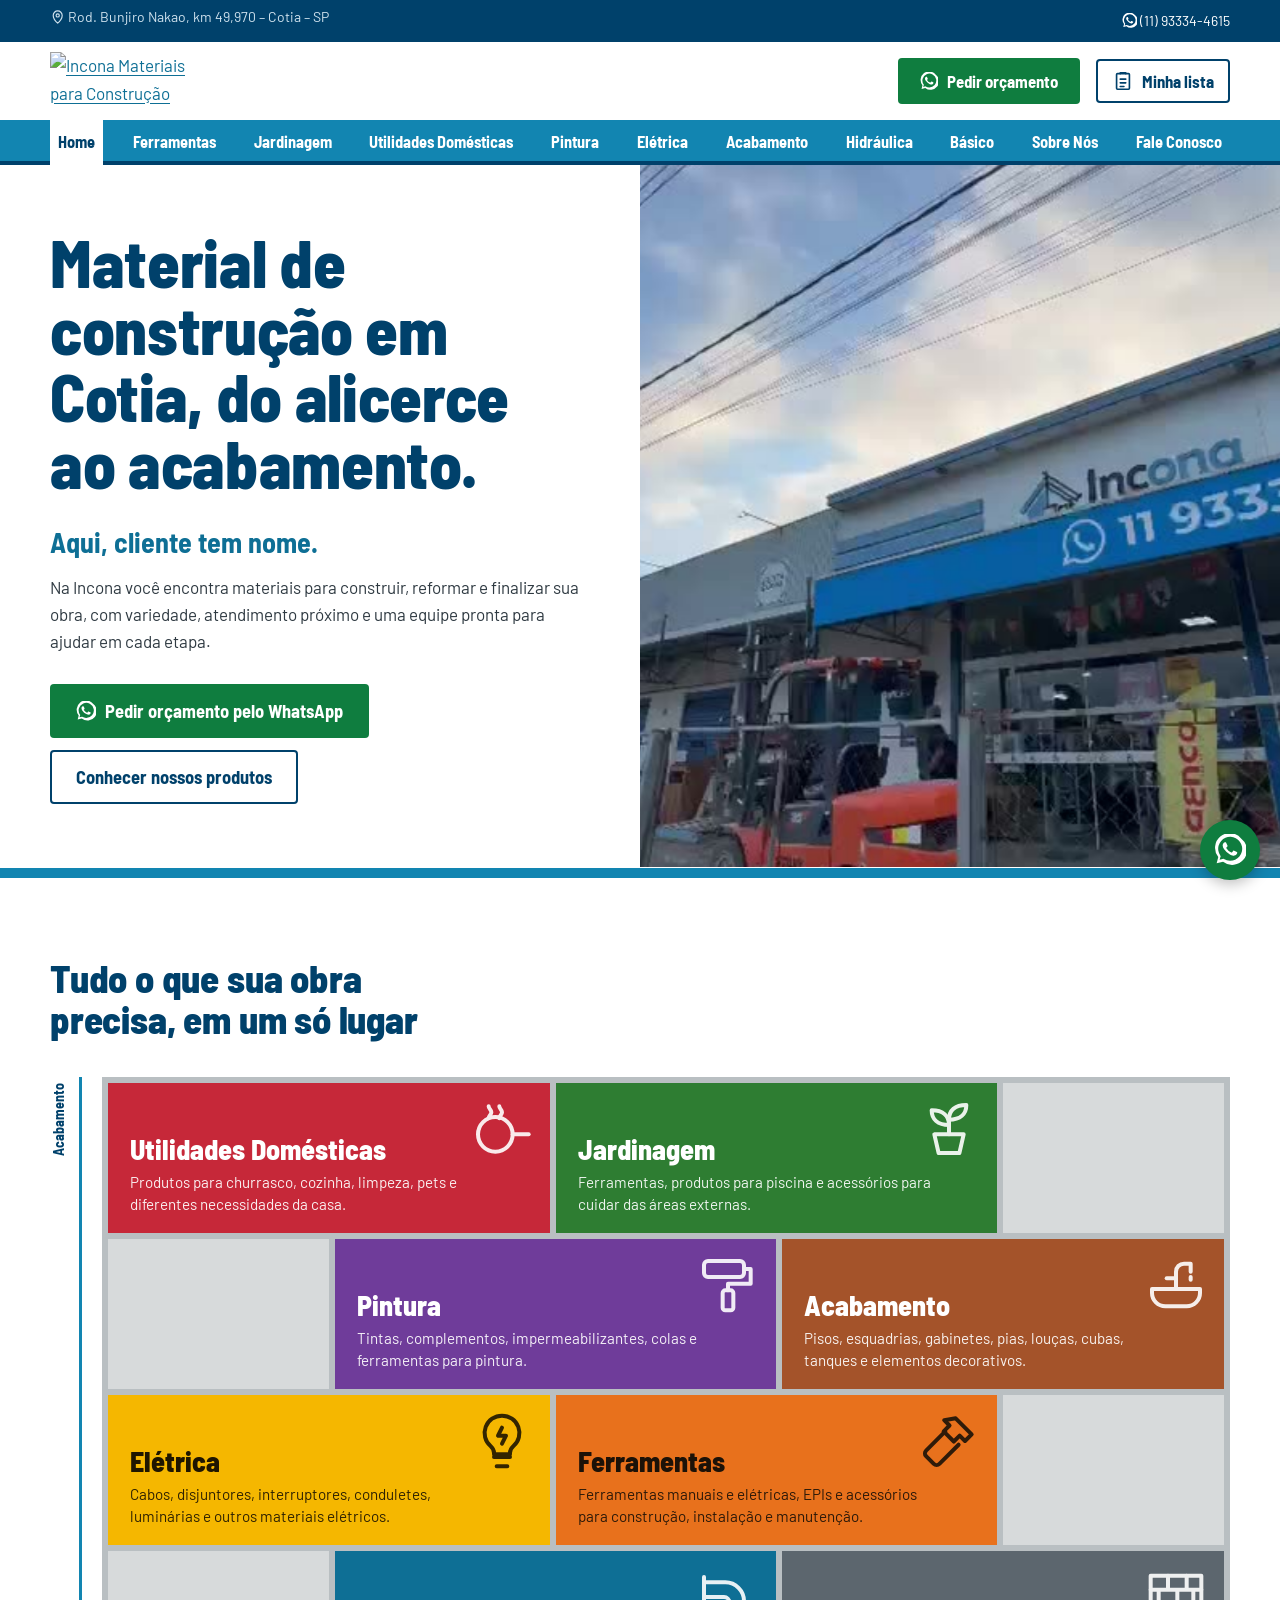
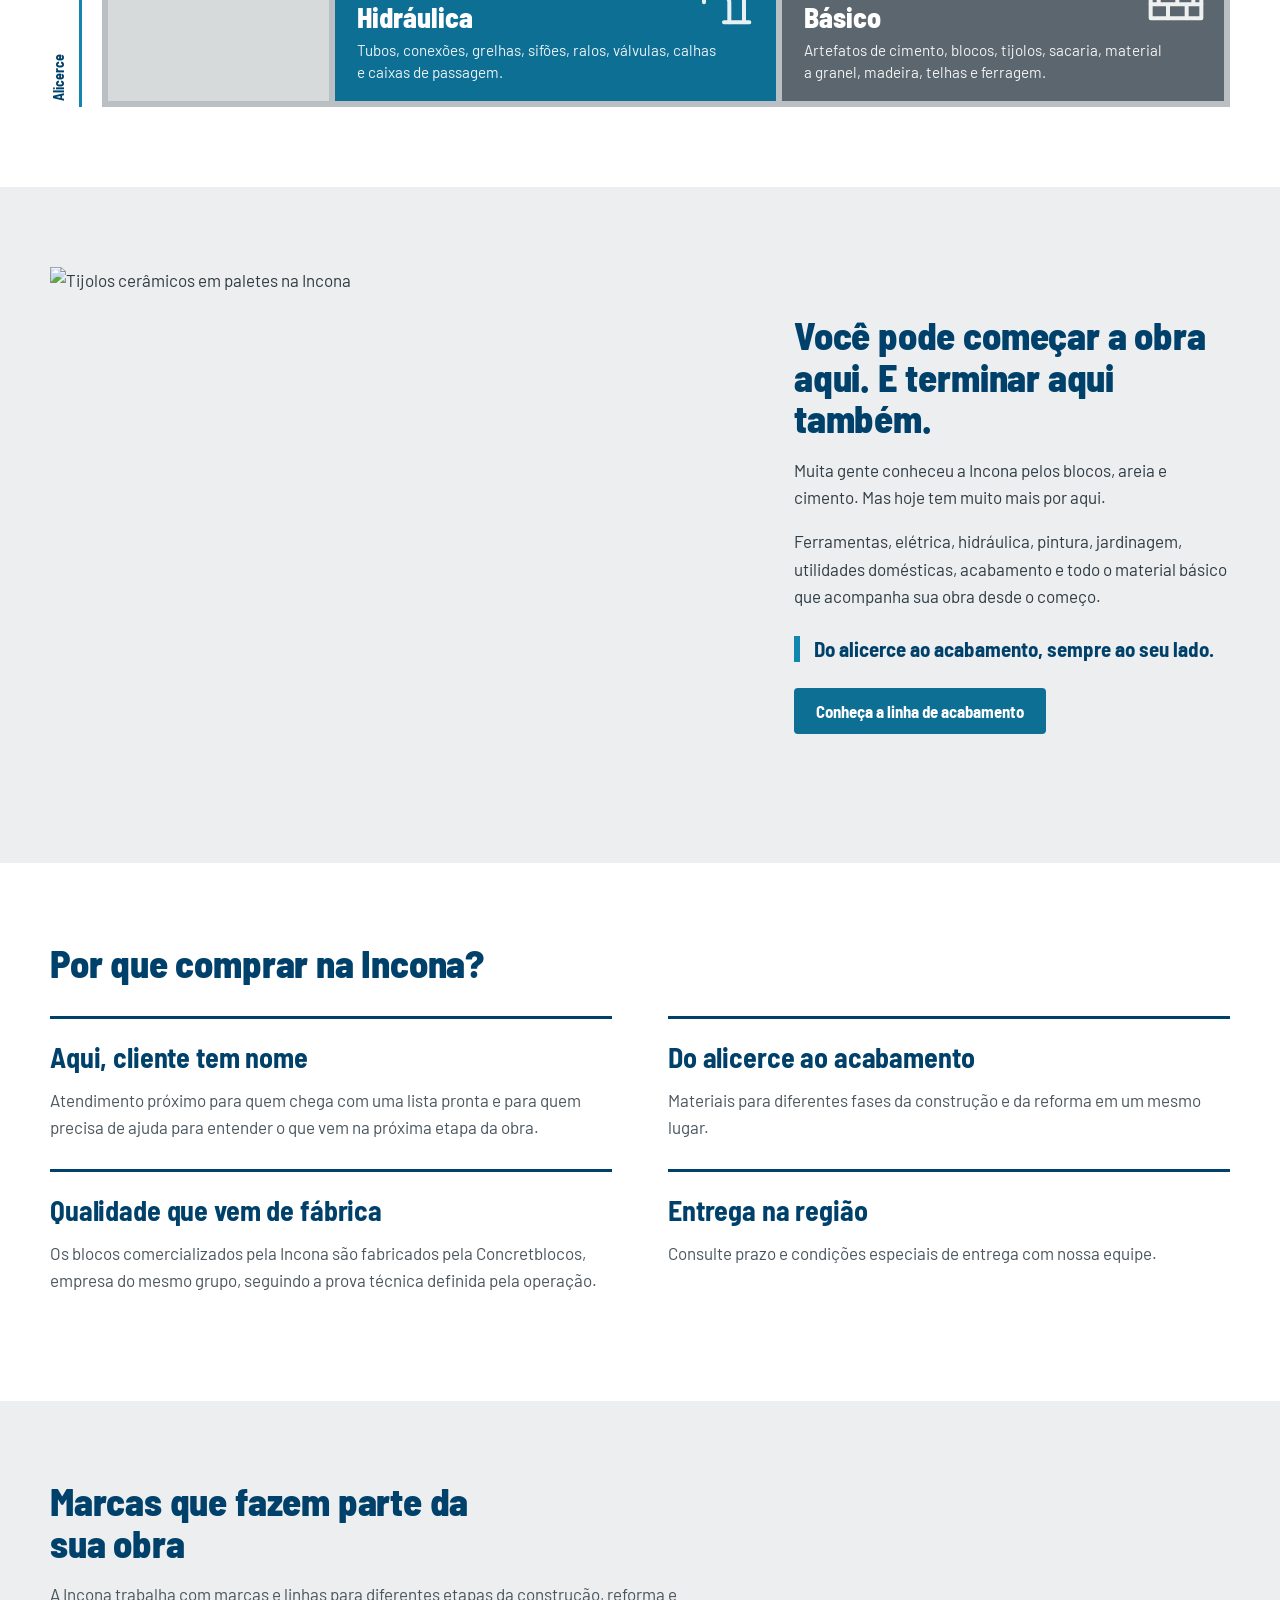
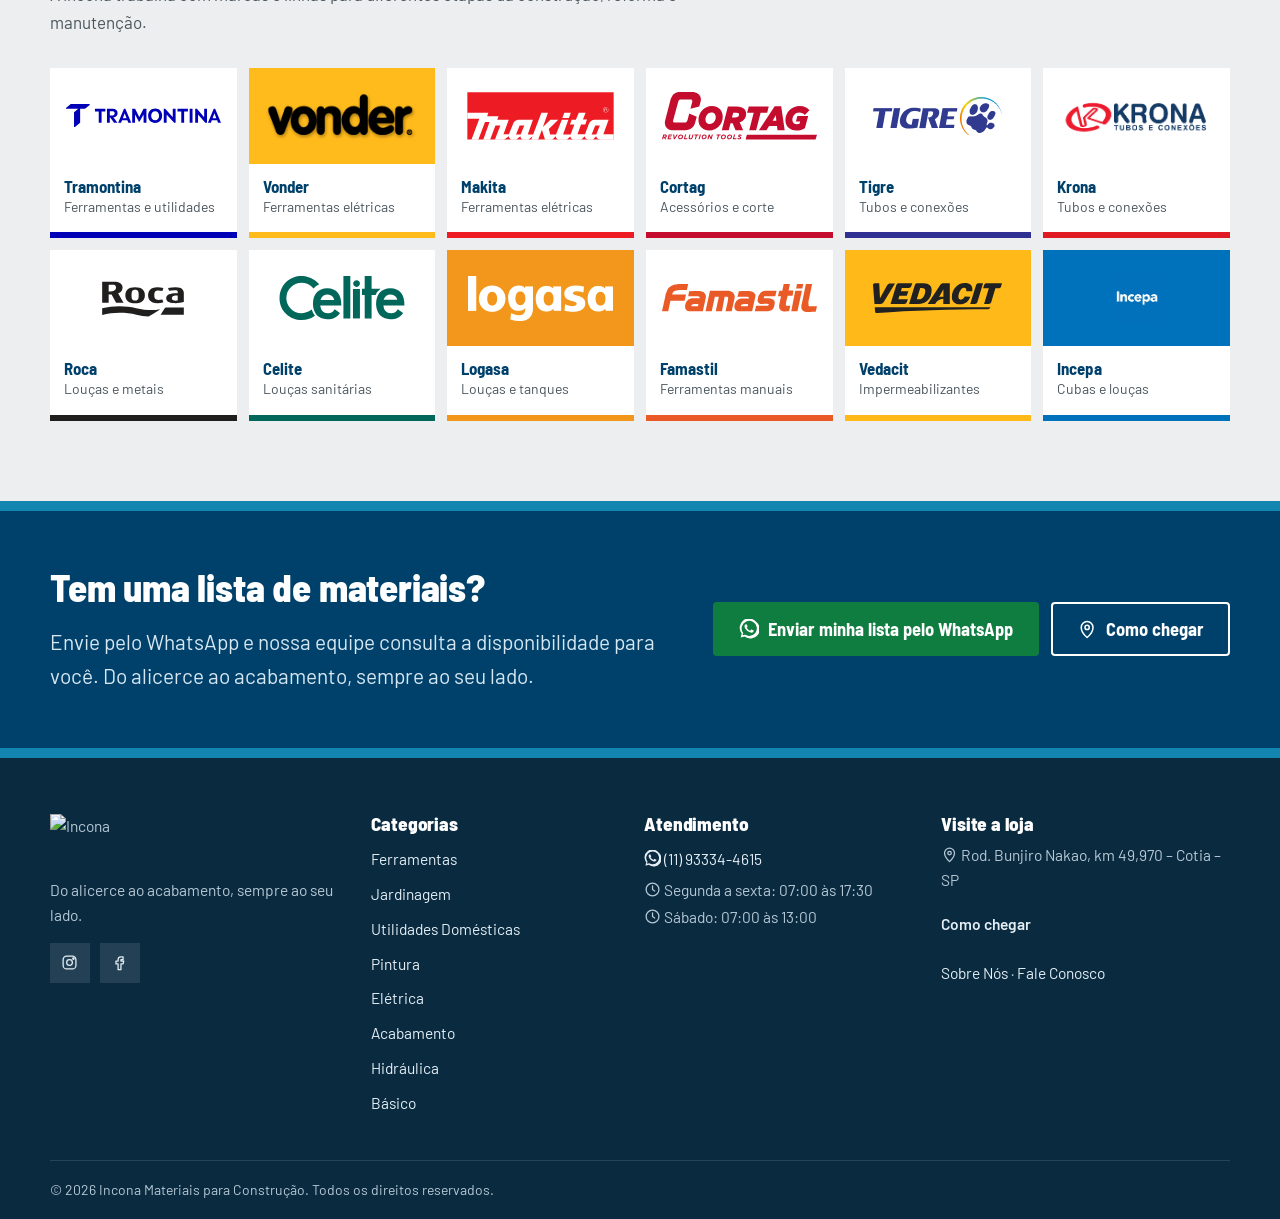
==== commit 84e61abe: "Vídeo da fachada no topo da Home Co-Authored-By: Claude Opus 5.5 <noreply@anthropic.com>" ====
--- a/docs/index.html
+++ b/docs/index.html
@@ -69,7 +69,7 @@
       </div>
     </div>
     <figure class="hero__media">
-      <img src="assets/fotos/fachada-incona.jpg" alt="Fachada da loja Incona na Rodovia Bunjiro Nakao, em Cotia, com materiais de construção expostos na frente" width="1600" height="900" fetchpriority="high">
+      <video src="assets/fotos/fachada-video.mp4" poster="assets/fotos/fachada-video-poster.jpg" width="832" height="464" autoplay muted loop playsinline preload="auto" aria-label="Fachada da loja Incona na Rodovia Bunjiro Nakao, em Cotia, com materiais de construção expostos na frente"></video>
     </figure>
   </div>
 </section>
--- a/docs/assets/style.css
+++ b/docs/assets/style.css
@@ -82,6 +82,8 @@
 .hero__media { overflow: hidden; }
 /* Foto larga da fachada: enquadra a loja (letreiro e entrada), cortando céu e rodovia */
 .hero__media img { position: absolute; inset: 0; width: 100%; height: 100%; object-fit: cover; object-position: 64% 45%; transform: perspective(1200px) rotateX(var(--rx, 0deg)) rotateY(var(--ry, 0deg)) scale(1.75); transform-origin: 64% 46%; transition: transform .25s ease-out; }
+/* Vídeo da fachada: já vem enquadrado, então só uma folga para a inclinação não mostrar borda */
+.hero__media video { position: absolute; inset: 0; width: 100%; height: 100%; object-fit: cover; object-position: 50% 50%; transform: perspective(1200px) rotateX(var(--rx, 0deg)) rotateY(var(--ry, 0deg)) scale(1.06); transition: transform .25s ease-out; }
 
 /* Seções */
 .section { padding: 80px 0; }
@@ -231,6 +233,7 @@
   .hero__in { grid-template-columns: 1fr; min-height: 0; }
   .hero__media { order: -1; }
   .hero__media img { position: static; aspect-ratio: 16/10; object-position: 60% 40%; transform: scale(1.8); transform-origin: 60% 40%; }
+  .hero__media video { position: static; display: block; height: auto; aspect-ratio: 16/9; transform: none; }
   .hero__text { padding: 32px 20px 40px; }
   .section { padding: 56px 0; }
   .split, .contact-grid, .sub, .sub:not(:has(.ph-row)) { grid-template-columns: minmax(0, 1fr); gap: 28px; }
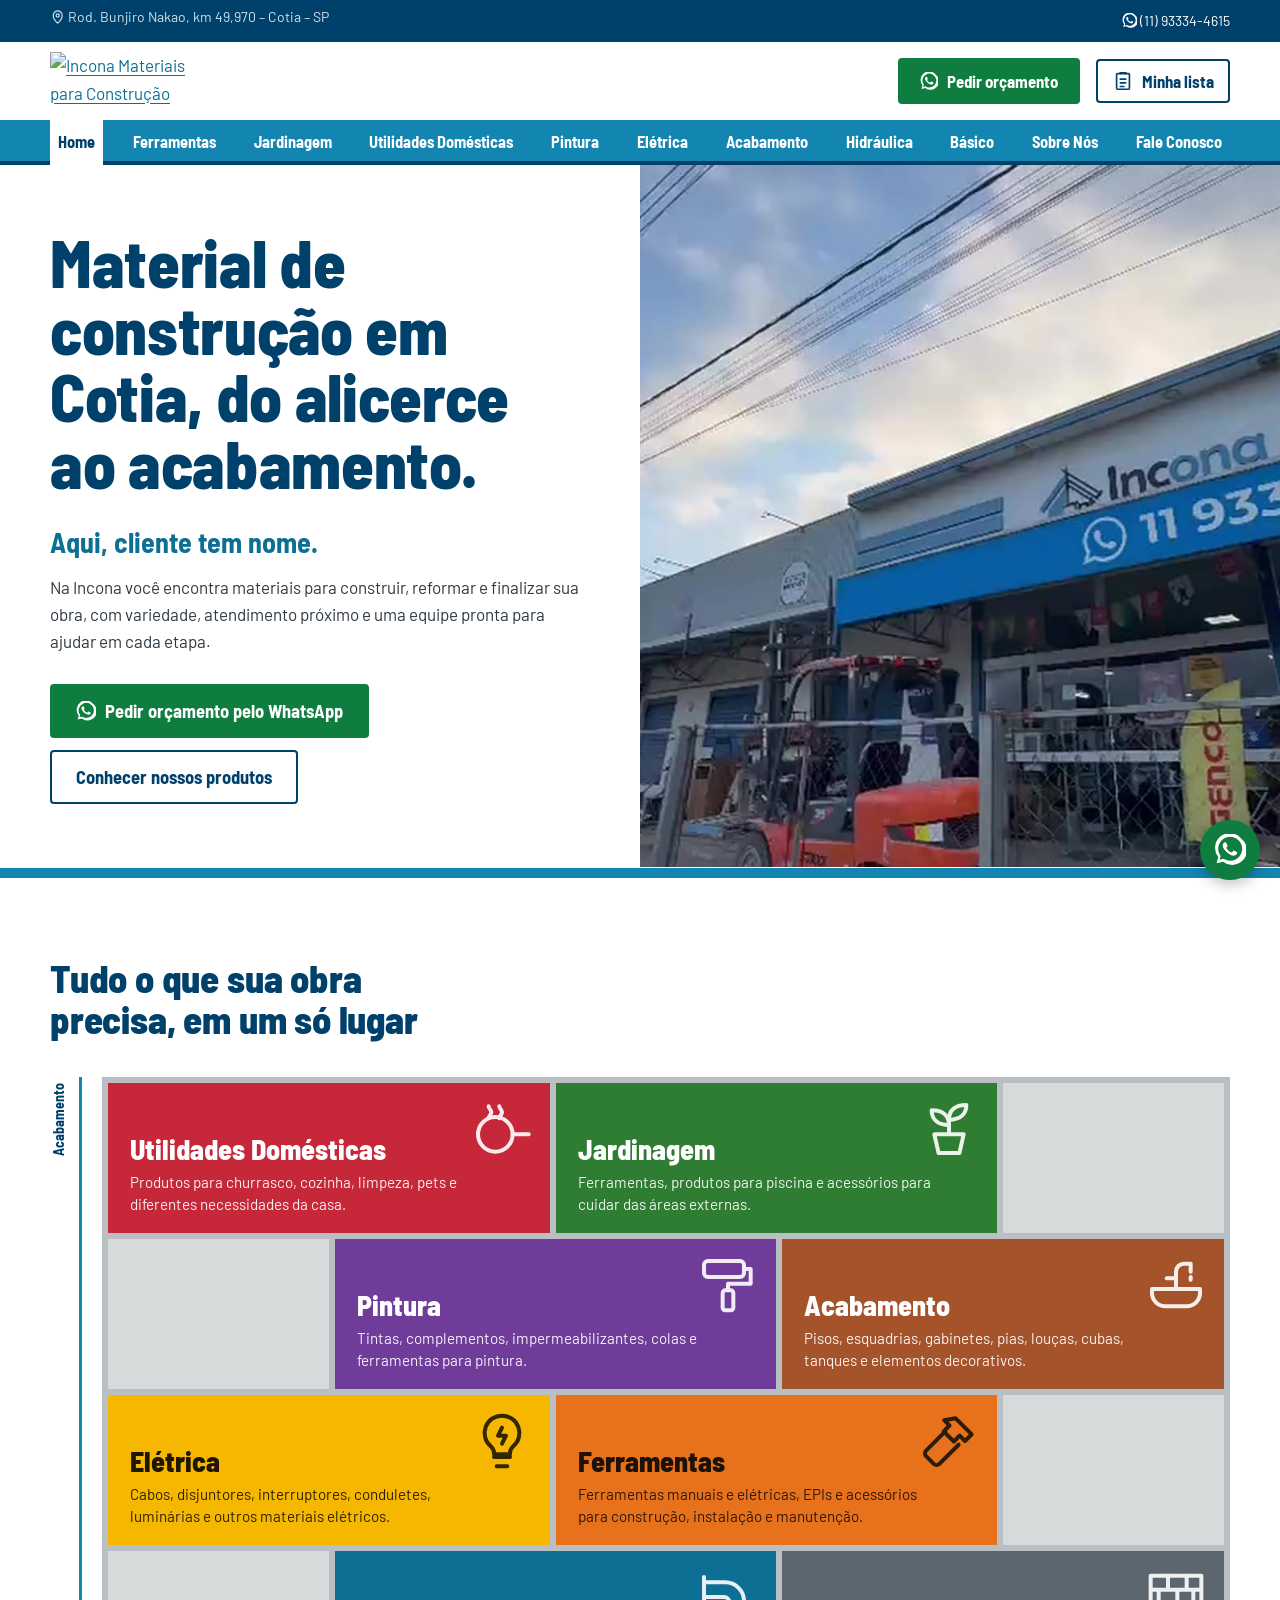
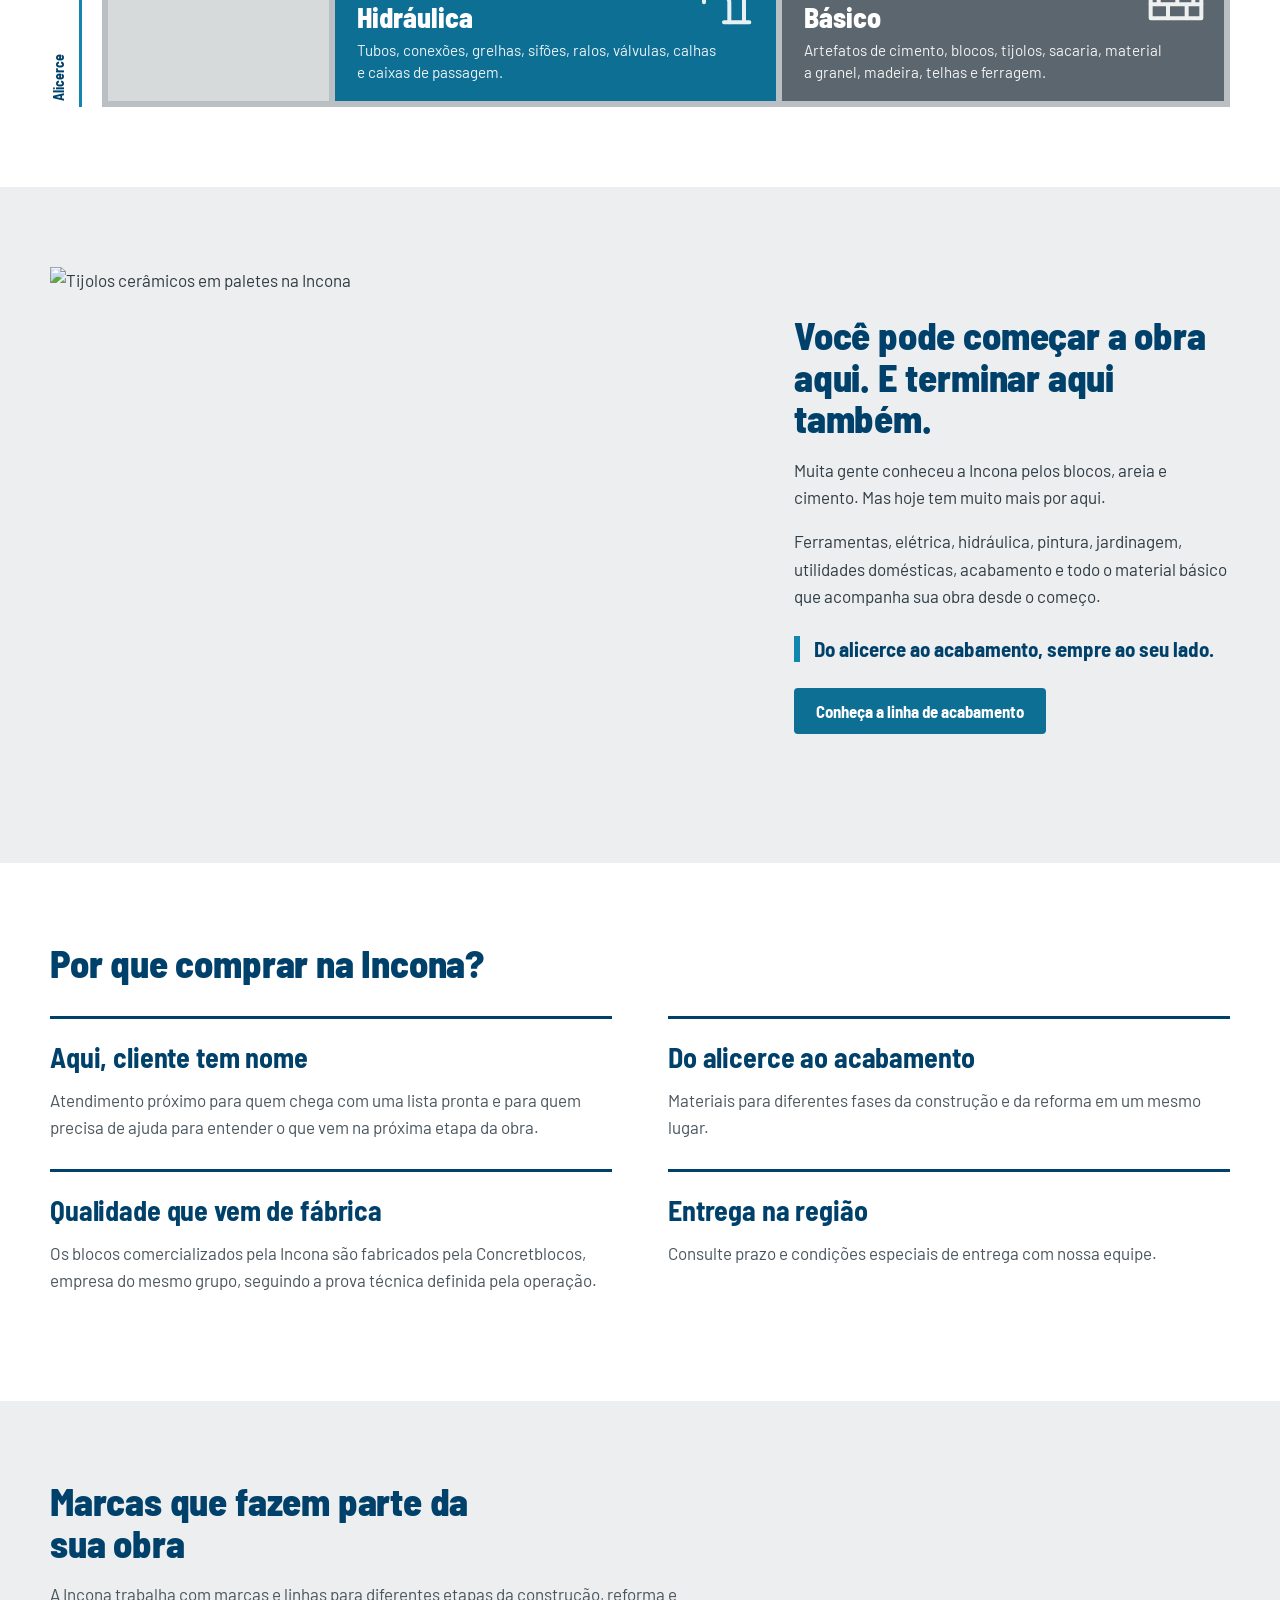
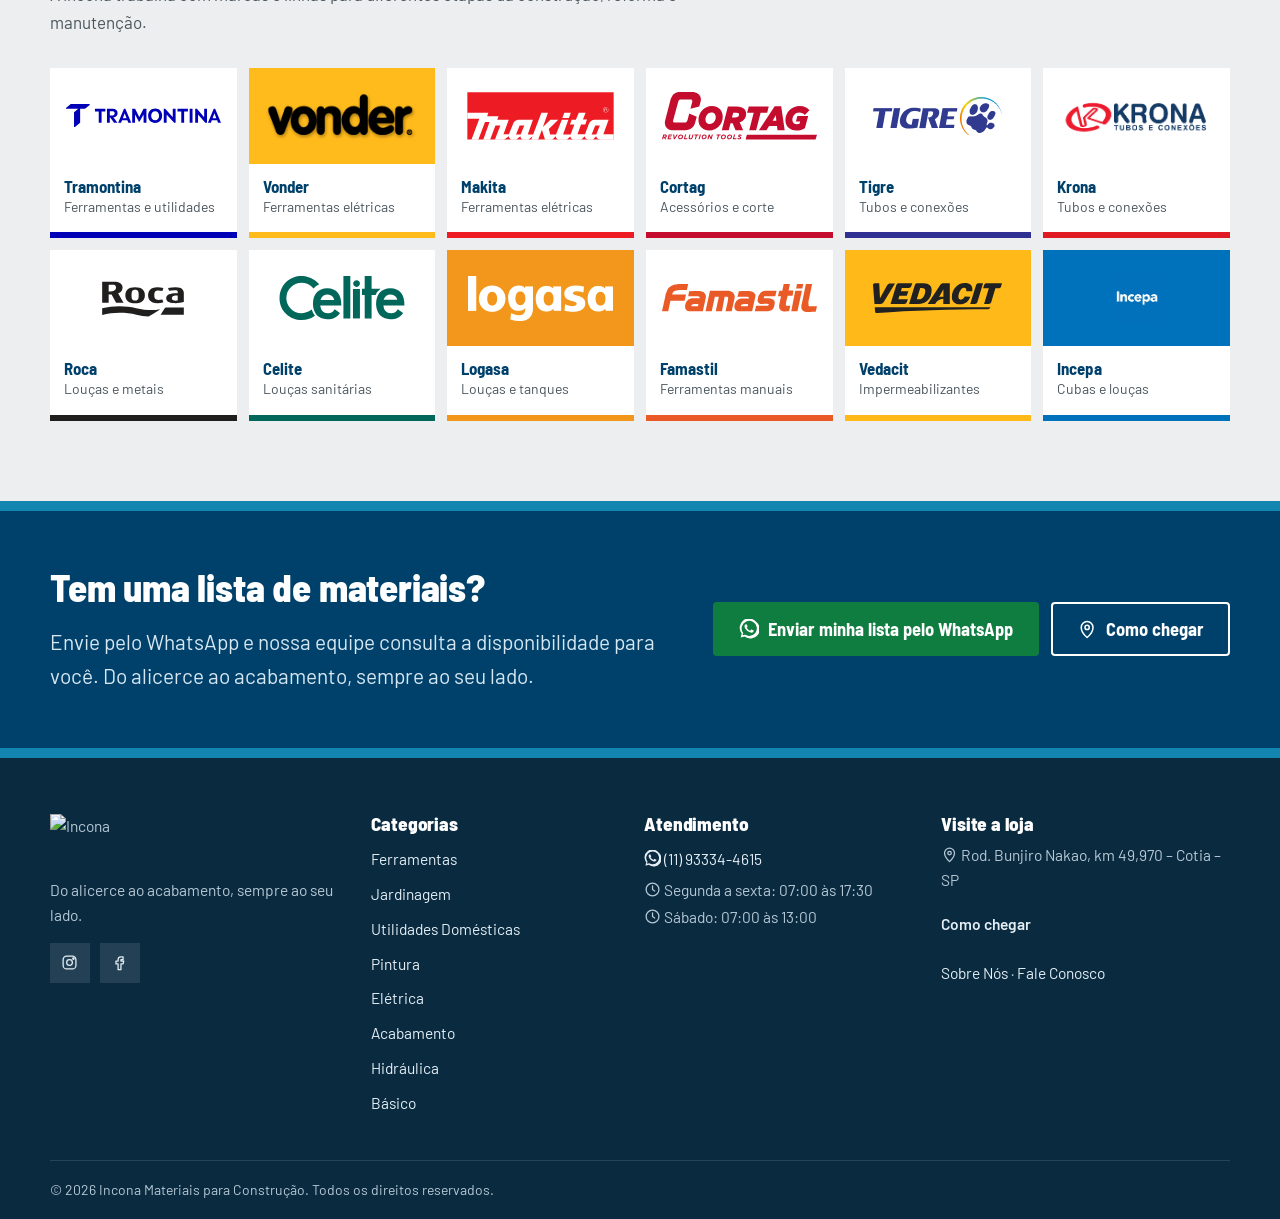
==== commit d933a6e1: "Vídeo da fachada com mais qualidade Nova versão em 1664x928 a partir do arquivo original, com reduçã" ====
--- a/docs/index.html
+++ b/docs/index.html
@@ -69,7 +69,7 @@
       </div>
     </div>
     <figure class="hero__media">
-      <video src="assets/fotos/fachada-video.mp4" poster="assets/fotos/fachada-video-poster.jpg" width="832" height="464" autoplay muted loop playsinline preload="auto" aria-label="Fachada da loja Incona na Rodovia Bunjiro Nakao, em Cotia, com materiais de construção expostos na frente"></video>
+      <video src="assets/fotos/fachada-video-hd.mp4" poster="assets/fotos/fachada-video-hd-poster.jpg" width="1664" height="928" autoplay muted loop playsinline preload="auto" aria-label="Fachada da loja Incona na Rodovia Bunjiro Nakao, em Cotia, com materiais de construção expostos na frente"></video>
     </figure>
   </div>
 </section>
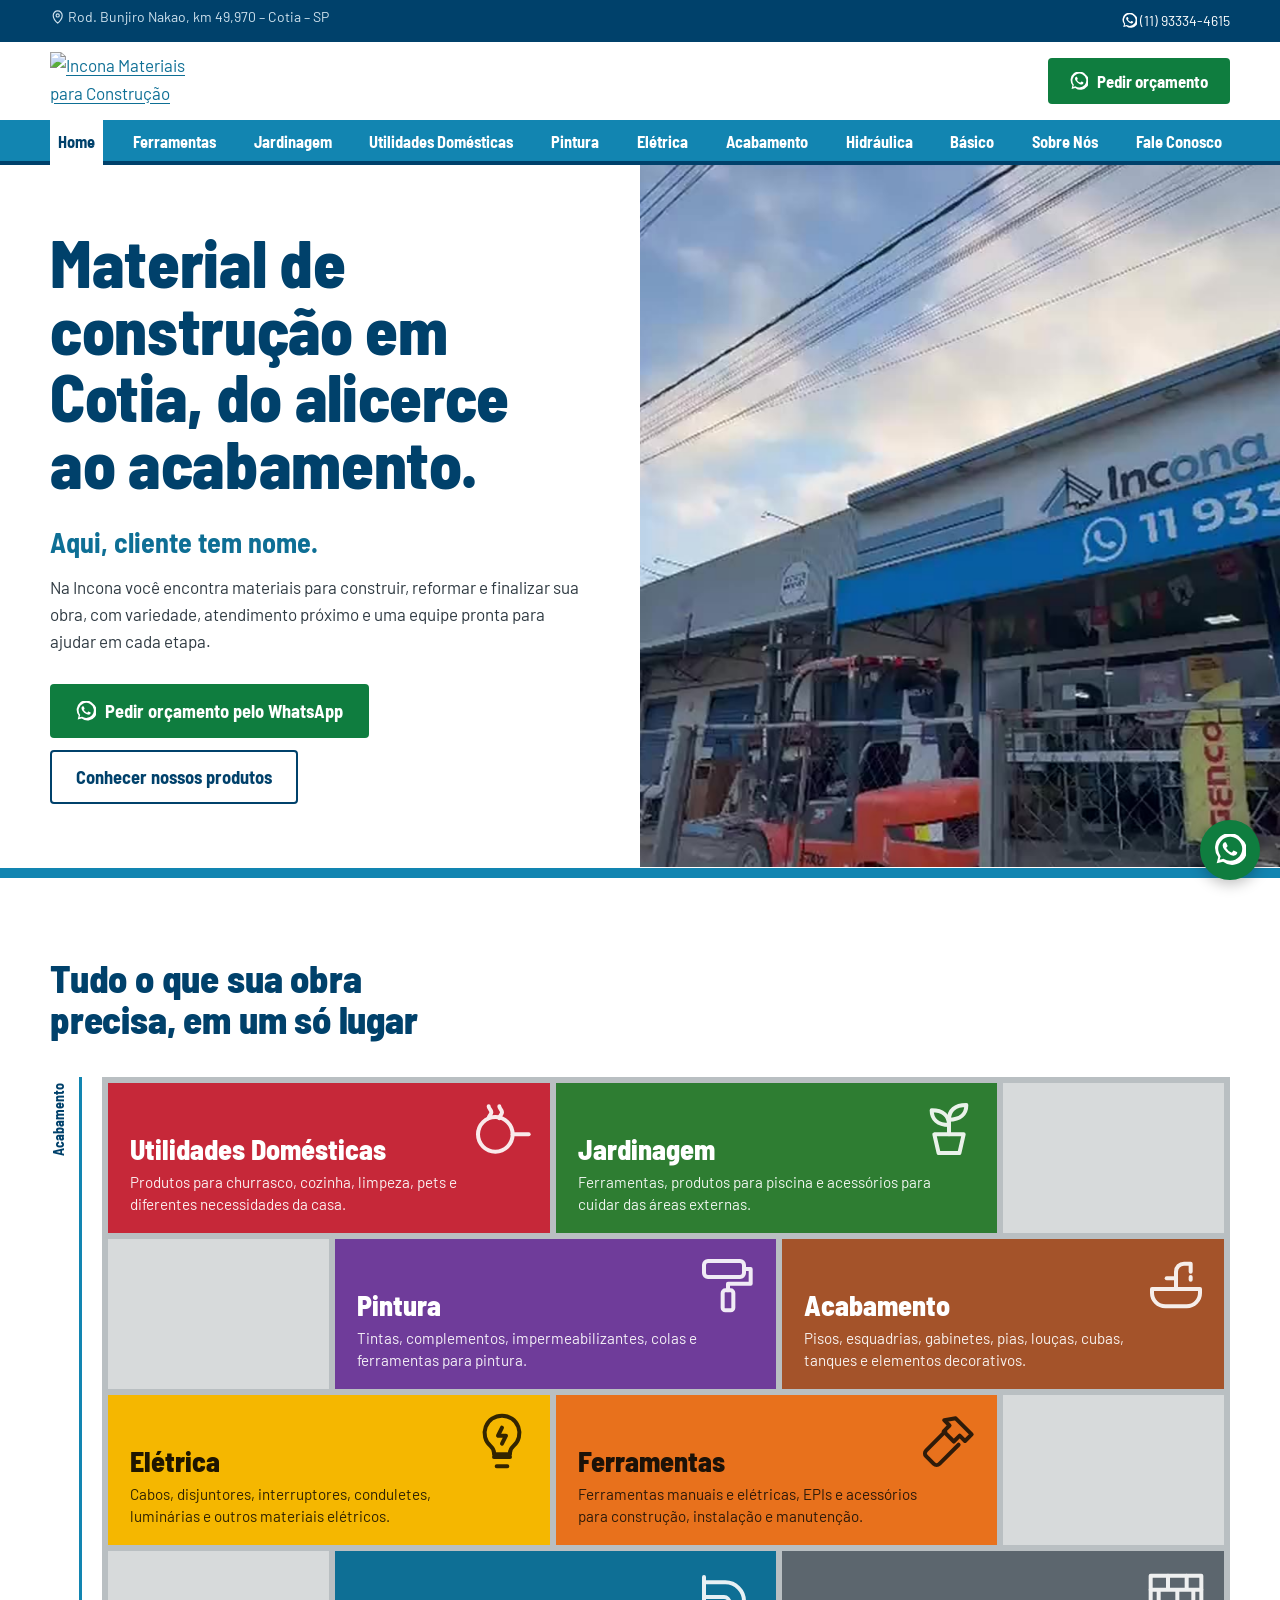
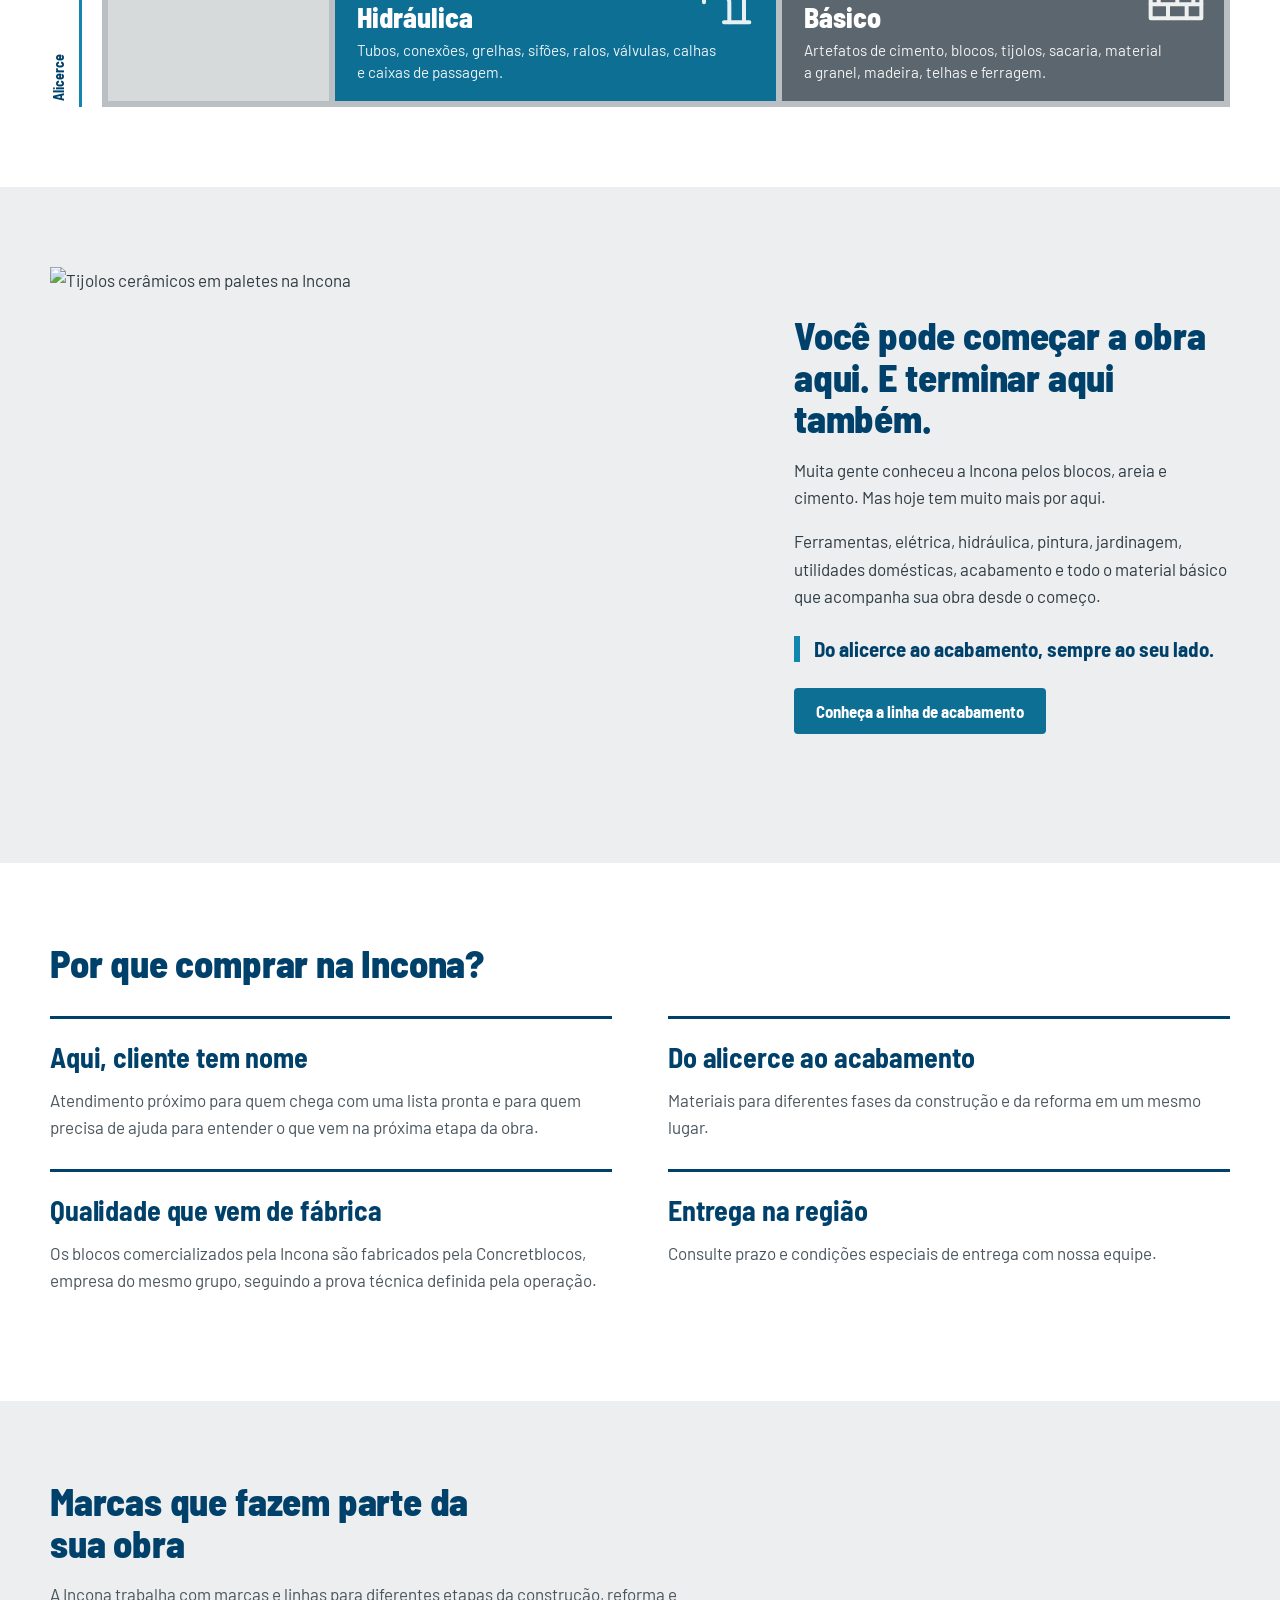
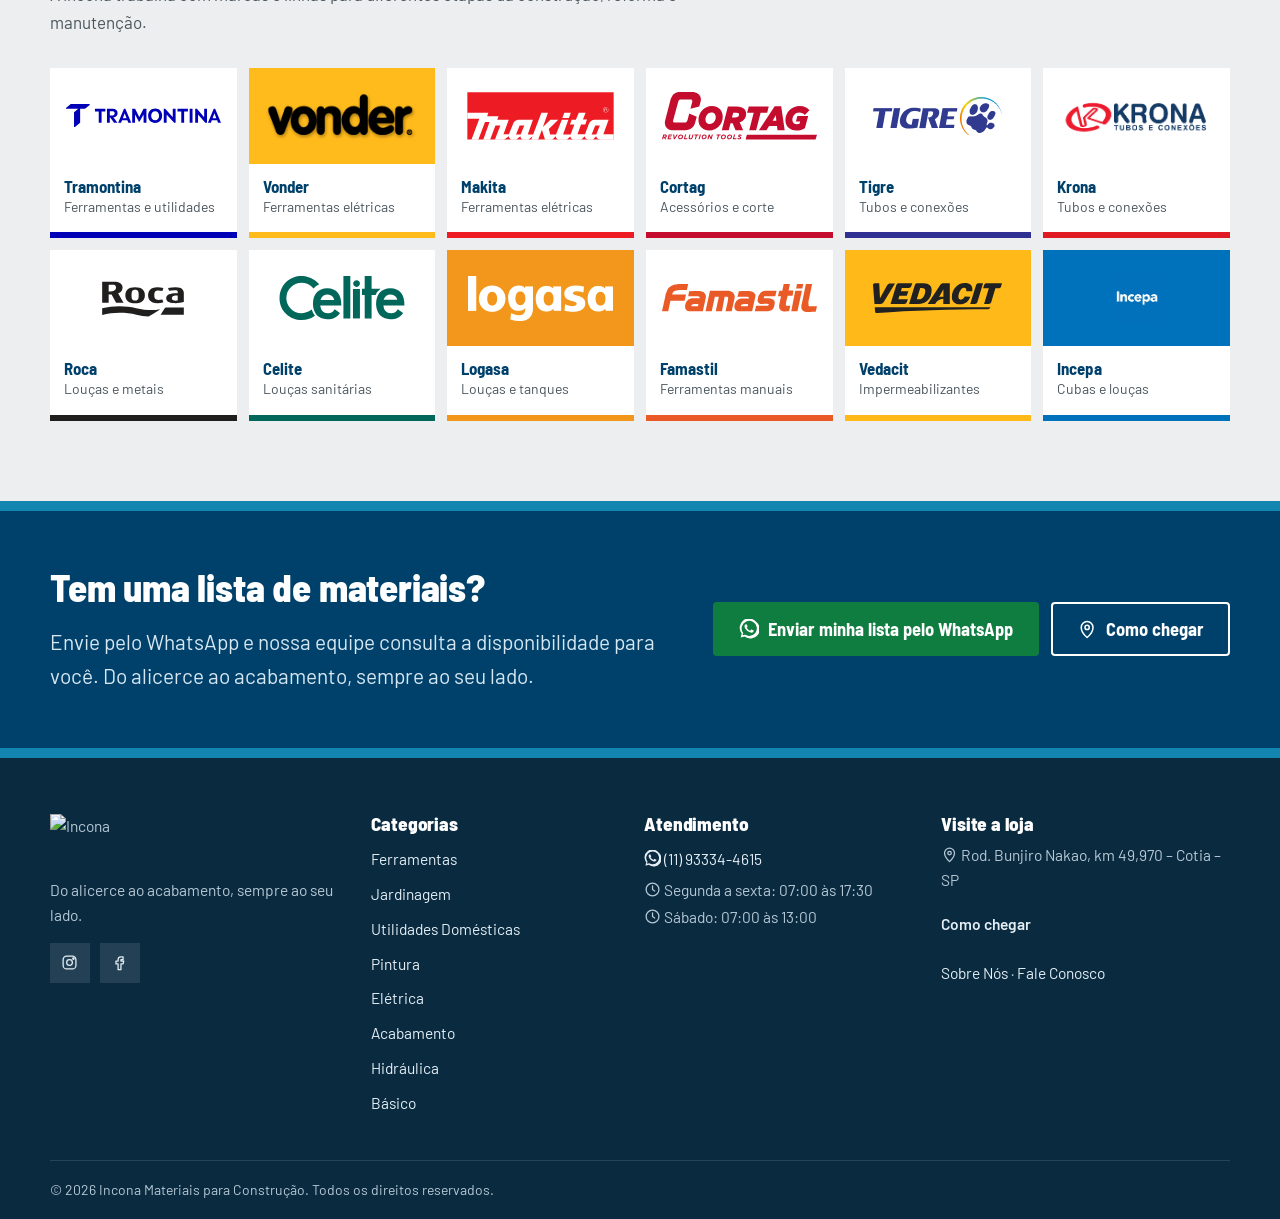
==== commit 83b9a15a: "Remove a "Minha lista" de materiais Tira o botão do cabeçalho, o painel da lista e os botões de adic" ====
--- a/docs/index.html
+++ b/docs/index.html
@@ -36,7 +36,6 @@
   <div class="wrap header__in">
     <a class="logo" href="./" aria-label="Incona – página inicial"><img src="https://www.incona.com.br/image/catalog/logoincona.jpg" alt="Incona Materiais para Construção" width="150" height="58"></a>
     <a class="btn btn--wa header__cta" href="https://wa.me/5511933344615?text=Ol%C3%A1!%20Vim%20pelo%20site%20da%20Incona%20e%20gostaria%20de%20pedir%20um%20or%C3%A7amento." target="_blank" rel="noopener" data-track="whatsapp" data-wa-context="header"><svg class="ic" viewBox="0 0 24 24" fill="none" stroke="currentColor" stroke-width="1.8" stroke-linecap="round" stroke-linejoin="round" aria-hidden="true"><path d="M20.5 3.5A11 11 0 0 0 3.2 17.3L2 22l4.8-1.2A11 11 0 0 0 20.5 3.5zM12 20.1a9 9 0 0 1-4.6-1.3l-.3-.2-2.9.8.8-2.8-.2-.3A9 9 0 1 1 12 20.1zm5-6.7c-.3-.1-1.6-.8-1.9-.9-.2-.1-.4-.1-.6.1l-.9 1.1c-.2.2-.3.2-.6.1a7.4 7.4 0 0 1-3.7-3.2c-.3-.5.3-.4.8-1.4.1-.2 0-.3 0-.5l-.9-2c-.2-.5-.5-.5-.6-.5h-.5a1 1 0 0 0-.7.3 3 3 0 0 0-.9 2.2 5.2 5.2 0 0 0 1.1 2.8 11.9 11.9 0 0 0 4.6 4c1.7.7 2.4.8 3.2.7a2.8 2.8 0 0 0 1.8-1.3 2.3 2.3 0 0 0 .2-1.3c-.1-.1-.3-.2-.6-.3z" fill="currentColor" stroke="none"/></svg> Pedir orçamento</a>
-    <button class="list-btn" type="button" data-open-list aria-haspopup="dialog"><svg class="ic" viewBox="0 0 24 24" fill="none" stroke="currentColor" stroke-width="1.8" stroke-linecap="round" stroke-linejoin="round" aria-hidden="true"><rect x="5" y="4" width="14" height="17" rx="1"/><path d="M9 4V3h6v1M9 10h6M9 14h6M9 18h4"/></svg><span>Minha lista</span><span class="list-btn__count" data-list-count hidden>0</span></button>
     <button class="menu-btn" aria-expanded="false" aria-controls="menu"><svg class="ic" viewBox="0 0 24 24" fill="none" stroke="currentColor" stroke-width="1.8" stroke-linecap="round" stroke-linejoin="round" aria-hidden="true"><path d="M3 6h18M3 12h18M3 18h18"/></svg><span>Menu</span></button>
   </div>
   <nav class="nav" id="menu" aria-label="Menu principal">
@@ -227,29 +226,6 @@
   </div>
   <div class="footer__copy wrap">© 2026 Incona Materiais para Construção. Todos os direitos reservados.</div>
 </footer>
-<dialog class="list" id="lista" aria-labelledby="lista-titulo">
-  <div class="list__head">
-    <h2 id="lista-titulo">Minha lista de materiais</h2>
-    <button type="button" class="list__close" data-close-list aria-label="Fechar lista"><svg class="ic" viewBox="0 0 24 24" fill="none" stroke="currentColor" stroke-width="1.8" stroke-linecap="round" stroke-linejoin="round" aria-hidden="true"><path d="M6 6l12 12M18 6L6 18"/></svg></button>
-  </div>
-  <div class="list__body">
-    <div class="list__empty" data-list-empty>
-      <p>Sua lista está vazia.</p>
-      <p>Abra uma categoria e toque nos produtos que você precisa. Eles ficam guardados aqui, mesmo se você trocar de página.</p>
-      <ul class="list__cats"><li><a href="./ferramentas/">Ferramentas</a></li><li><a href="./jardinagem/">Jardinagem</a></li><li><a href="./utilidades-domesticas/">Utilidades Domésticas</a></li><li><a href="./pintura/">Pintura</a></li><li><a href="./eletrica/">Elétrica</a></li><li><a href="./acabamento/">Acabamento</a></li><li><a href="./hidraulica/">Hidráulica</a></li><li><a href="./basico/">Básico</a></li></ul>
-    </div>
-    <div class="list__groups" data-list-groups></div>
-    <label class="list__extra">Outros itens ou observações
-      <textarea rows="3" data-list-extra placeholder="Ex.: 3 m³ de areia média, entrega na sexta"></textarea>
-    </label>
-  </div>
-  <div class="list__foot">
-    <button type="button" class="btn btn--wa btn--lg" data-send-list><svg class="ic" viewBox="0 0 24 24" fill="none" stroke="currentColor" stroke-width="1.8" stroke-linecap="round" stroke-linejoin="round" aria-hidden="true"><path d="M20.5 3.5A11 11 0 0 0 3.2 17.3L2 22l4.8-1.2A11 11 0 0 0 20.5 3.5zM12 20.1a9 9 0 0 1-4.6-1.3l-.3-.2-2.9.8.8-2.8-.2-.3A9 9 0 1 1 12 20.1zm5-6.7c-.3-.1-1.6-.8-1.9-.9-.2-.1-.4-.1-.6.1l-.9 1.1c-.2.2-.3.2-.6.1a7.4 7.4 0 0 1-3.7-3.2c-.3-.5.3-.4.8-1.4.1-.2 0-.3 0-.5l-.9-2c-.2-.5-.5-.5-.6-.5h-.5a1 1 0 0 0-.7.3 3 3 0 0 0-.9 2.2 5.2 5.2 0 0 0 1.1 2.8 11.9 11.9 0 0 0 4.6 4c1.7.7 2.4.8 3.2.7a2.8 2.8 0 0 0 1.8-1.3 2.3 2.3 0 0 0 .2-1.3c-.1-.1-.3-.2-.6-.3z" fill="currentColor" stroke="none"/></svg> Enviar lista pelo WhatsApp</button>
-    <button type="button" class="btn btn--ghost" data-clear-list>Limpar lista</button>
-    <p class="list__note">A equipe da Incona confirma disponibilidade e valores pelo WhatsApp.</p>
-  </div>
-</dialog>
-<p class="sr-only" role="status" aria-live="polite" data-list-status></p>
 <a class="wa-float" href="https://wa.me/5511933344615?text=Ol%C3%A1!%20Vim%20pelo%20site%20da%20Incona%20e%20gostaria%20de%20pedir%20um%20or%C3%A7amento." target="_blank" rel="noopener" data-track="whatsapp" data-wa-context="flutuante" aria-label="Falar com a Incona pelo WhatsApp"><svg class="ic" viewBox="0 0 24 24" fill="none" stroke="currentColor" stroke-width="1.8" stroke-linecap="round" stroke-linejoin="round" aria-hidden="true"><path d="M20.5 3.5A11 11 0 0 0 3.2 17.3L2 22l4.8-1.2A11 11 0 0 0 20.5 3.5zM12 20.1a9 9 0 0 1-4.6-1.3l-.3-.2-2.9.8.8-2.8-.2-.3A9 9 0 1 1 12 20.1zm5-6.7c-.3-.1-1.6-.8-1.9-.9-.2-.1-.4-.1-.6.1l-.9 1.1c-.2.2-.3.2-.6.1a7.4 7.4 0 0 1-3.7-3.2c-.3-.5.3-.4.8-1.4.1-.2 0-.3 0-.5l-.9-2c-.2-.5-.5-.5-.6-.5h-.5a1 1 0 0 0-.7.3 3 3 0 0 0-.9 2.2 5.2 5.2 0 0 0 1.1 2.8 11.9 11.9 0 0 0 4.6 4c1.7.7 2.4.8 3.2.7a2.8 2.8 0 0 0 1.8-1.3 2.3 2.3 0 0 0 .2-1.3c-.1-.1-.3-.2-.6-.3z" fill="currentColor" stroke="none"/></svg></a>
 <script src="./assets/main.js" defer></script>
 </body>
--- a/docs/assets/style.css
+++ b/docs/assets/style.css
@@ -251,72 +251,16 @@
   .btn--lg { width: 100%; justify-content: center; }
 }
 
-/* ---------- Minha lista de materiais ---------- */
+/* Utilitários */
 .sr-only { position: absolute; width: 1px; height: 1px; padding: 0; margin: -1px; overflow: hidden; clip: rect(0 0 0 0); white-space: nowrap; border: 0; }
 .btn[disabled] { opacity: .45; cursor: not-allowed; }
-
-.list-btn { display: inline-flex; align-items: center; gap: 8px; min-height: 44px; padding: 8px 14px; border: 2px solid var(--marinho); border-radius: 4px; background: #fff; color: var(--marinho); font: 700 1.05rem var(--display); cursor: pointer; }
-.list-btn .ic { width: 22px; height: 22px; }
-.list-btn:hover { background: var(--marinho); color: #fff; }
-.list-btn__count { min-width: 24px; height: 24px; padding: 0 6px; border-radius: 12px; background: var(--azul-texto); color: #fff; font: 700 .85rem/24px var(--body); text-align: center; }
-.list-btn:hover .list-btn__count { background: #fff; color: var(--marinho); }
-
-.list-hint { display: flex; gap: 8px; align-items: flex-start; margin-top: 22px; color: var(--texto-suave); }
-.list-hint .ic { color: var(--azul-texto); margin-top: .2em; }
-
-/* Produtos selecionáveis: cada um vira um "bloco" que entra na lista */
-.chips { list-style: none; padding: 0; margin: 0 0 18px; display: grid; grid-template-columns: repeat(auto-fill, minmax(min(230px, 100%), 1fr)); gap: 8px; }
-.pick { display: flex; align-items: center; gap: 10px; width: 100%; min-height: 48px; padding: 8px 12px; background: #fff; border: 2px solid var(--argamassa); border-radius: 4px; font: 500 1rem var(--body); color: var(--marinho); text-align: left; cursor: pointer; transition: background-color .15s, border-color .15s; }
-.pick:hover { border-color: var(--azul-texto); }
-.pick__box { flex: none; width: 20px; height: 12px; border: 2px solid var(--azul-texto); transition: background-color .15s; }
-.pick__name { flex: 1; }
-.pick__state { font-size: .8rem; font-weight: 600; color: var(--texto-suave); white-space: nowrap; }
-.pick[aria-pressed="true"] { background: #e6f1f7; border-color: var(--azul-texto); }
-.pick[aria-pressed="true"] .pick__box { background: var(--azul-texto); }
-.pick[aria-pressed="true"] .pick__state { color: var(--azul-texto); }
-
-/* Painel lateral (dialog nativo: foco preso e Esc fecham sozinhos) */
-.list { padding: 0; border: 0; margin: 0 0 0 auto; width: min(480px, 100%); height: 100dvh; max-height: 100dvh; max-width: 100%; color: var(--texto); background: #fff; }
-.list[open] { display: flex; flex-direction: column; overflow: hidden; }
-.list::backdrop { background: rgba(0, 25, 42, .55); }
-.list__head { display: flex; align-items: center; justify-content: space-between; gap: 12px; padding: 16px 16px 16px 24px; border-bottom: 6px solid var(--azul); }
-.list__head h2 { margin: 0; font-size: var(--step-2); }
-.list__close { display: grid; place-items: center; width: 44px; height: 44px; border: 0; background: transparent; color: var(--marinho); cursor: pointer; border-radius: 4px; }
-.list__close:hover { background: var(--concreto-claro); }
-.list__close .ic { width: 24px; height: 24px; }
-.list__body { flex: 1; overflow-y: auto; padding: 8px 24px 20px; }
-.list__empty p { margin: 16px 0 0; }
-.list__cats { list-style: none; padding: 0; margin: 16px 0; display: flex; flex-wrap: wrap; gap: 8px; }
-.list__cats a { display: inline-block; padding: 10px 14px; background: var(--concreto-claro); color: var(--marinho); font: 700 1rem var(--display); text-decoration: none; }
-.list__cats a:hover { background: var(--azul-texto); color: #fff; }
-.list__group h3 { margin: 20px 0 6px; font-size: var(--step-1); }
-.list__group ul { list-style: none; padding: 0; margin: 0; }
-.list__item { display: grid; grid-template-columns: 1fr 120px 44px; gap: 8px; align-items: center; padding: 6px 0; border-bottom: 1px solid var(--concreto); }
-.list__name { font-weight: 500; color: var(--marinho); }
-.list__qty { width: 100%; min-height: 44px; padding: 8px 10px; font: inherit; border: 2px solid var(--argamassa); border-radius: 4px; }
-.list__qty:focus, .list__extra textarea:focus { outline: none; border-color: var(--azul-texto); }
-.list__remove { display: grid; place-items: center; width: 44px; height: 44px; border: 0; background: transparent; color: var(--texto-suave); cursor: pointer; border-radius: 4px; }
-.list__remove:hover { background: #fdecec; color: #b3261e; }
-.list__extra { display: grid; gap: 6px; margin-top: 22px; font-weight: 600; color: var(--marinho); }
-.list__extra textarea { font: 400 1rem var(--body); padding: 10px 12px; border: 2px solid var(--argamassa); border-radius: 4px; resize: vertical; color: var(--texto); }
-.list__foot { display: grid; gap: 10px; padding: 16px 24px 20px; border-top: 1px solid var(--concreto); background: var(--concreto-claro); }
-.list__foot .btn { justify-content: center; }
-.list__note { margin: 0; font-size: var(--step--1); color: var(--texto-suave); }
-@media (prefers-reduced-motion: no-preference) {
-  .list[open] { animation: painel .22s cubic-bezier(.2, .7, .2, 1); }
-  .list[open]::backdrop { animation: fundo .22s ease-out; }
-  @keyframes painel { from { transform: translateX(40px); opacity: 0; } }
-  @keyframes fundo { from { opacity: 0; } }
-}
+.chips { list-style: none; padding: 0; margin: 0 0 22px; display: grid; grid-template-columns: repeat(auto-fill, minmax(min(200px, 100%), 1fr)); gap: 8px 24px; }
+.chips li { position: relative; padding-left: 20px; font-weight: 500; color: var(--marinho); }
+.chips li::before { content: ''; position: absolute; left: 0; top: .5em; width: 10px; height: 6px; background: var(--azul-texto); }
 @media (max-width: 760px) {
   html { scroll-padding-top: 90px; }
-  .list-btn { margin-left: auto; padding: 8px 10px; }
-  .list-btn > span:not(.list-btn__count) { position: absolute; width: 1px; height: 1px; overflow: hidden; clip: rect(0 0 0 0); }
-  .menu-btn { margin-left: 0 !important; min-height: 44px; }
-  .list__head, .list__body, .list__foot { padding-left: 16px; padding-right: 16px; }
-  .list__item { grid-template-columns: 1fr 96px 44px; }
-}
-.pick-label { margin: 18px 0 8px; font-size: var(--step--1); font-weight: 600; color: var(--texto-suave); }
+  .menu-btn { min-height: 44px; }
+}
 
 /* ---------- Transição entre páginas: a página atual some (fade out) e a nova aparece ----------
    Navegadores com View Transitions (Chrome, Edge, Safari 18+): nativo, sem atrasar a navegação.
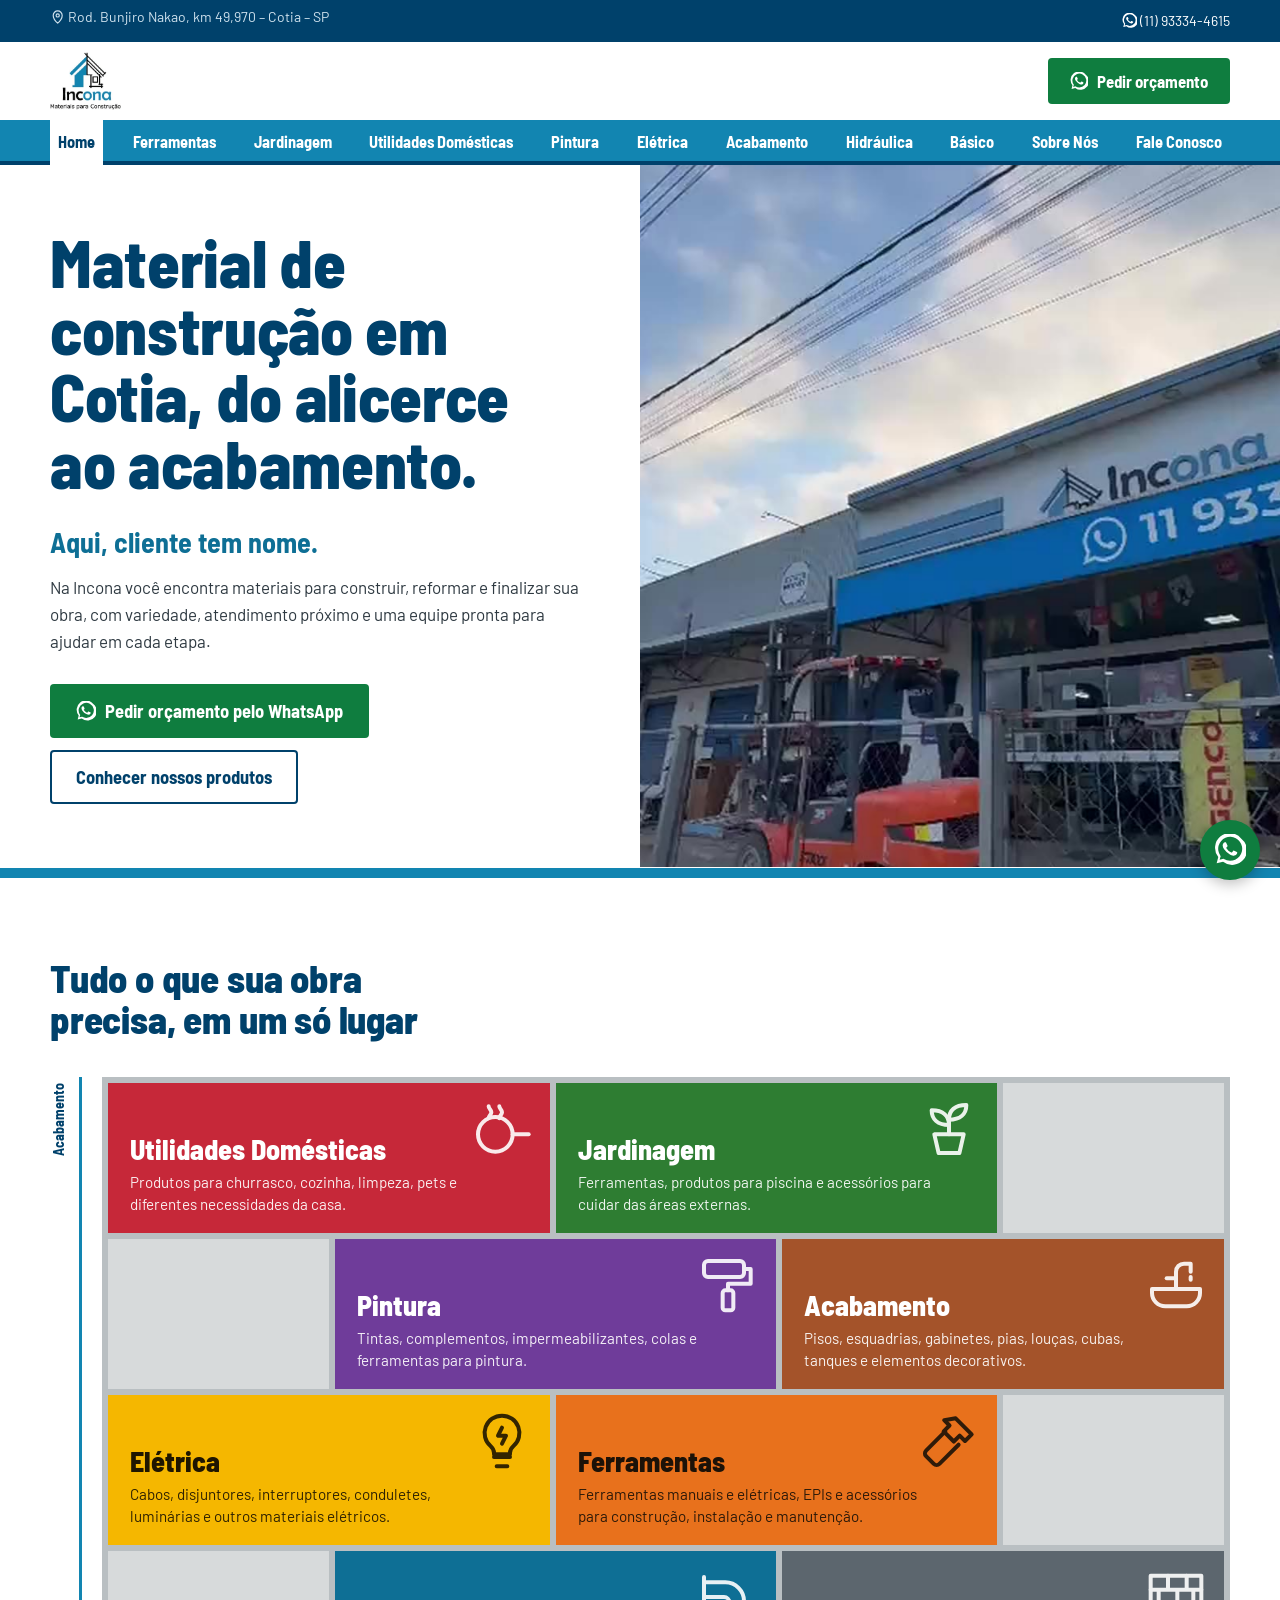
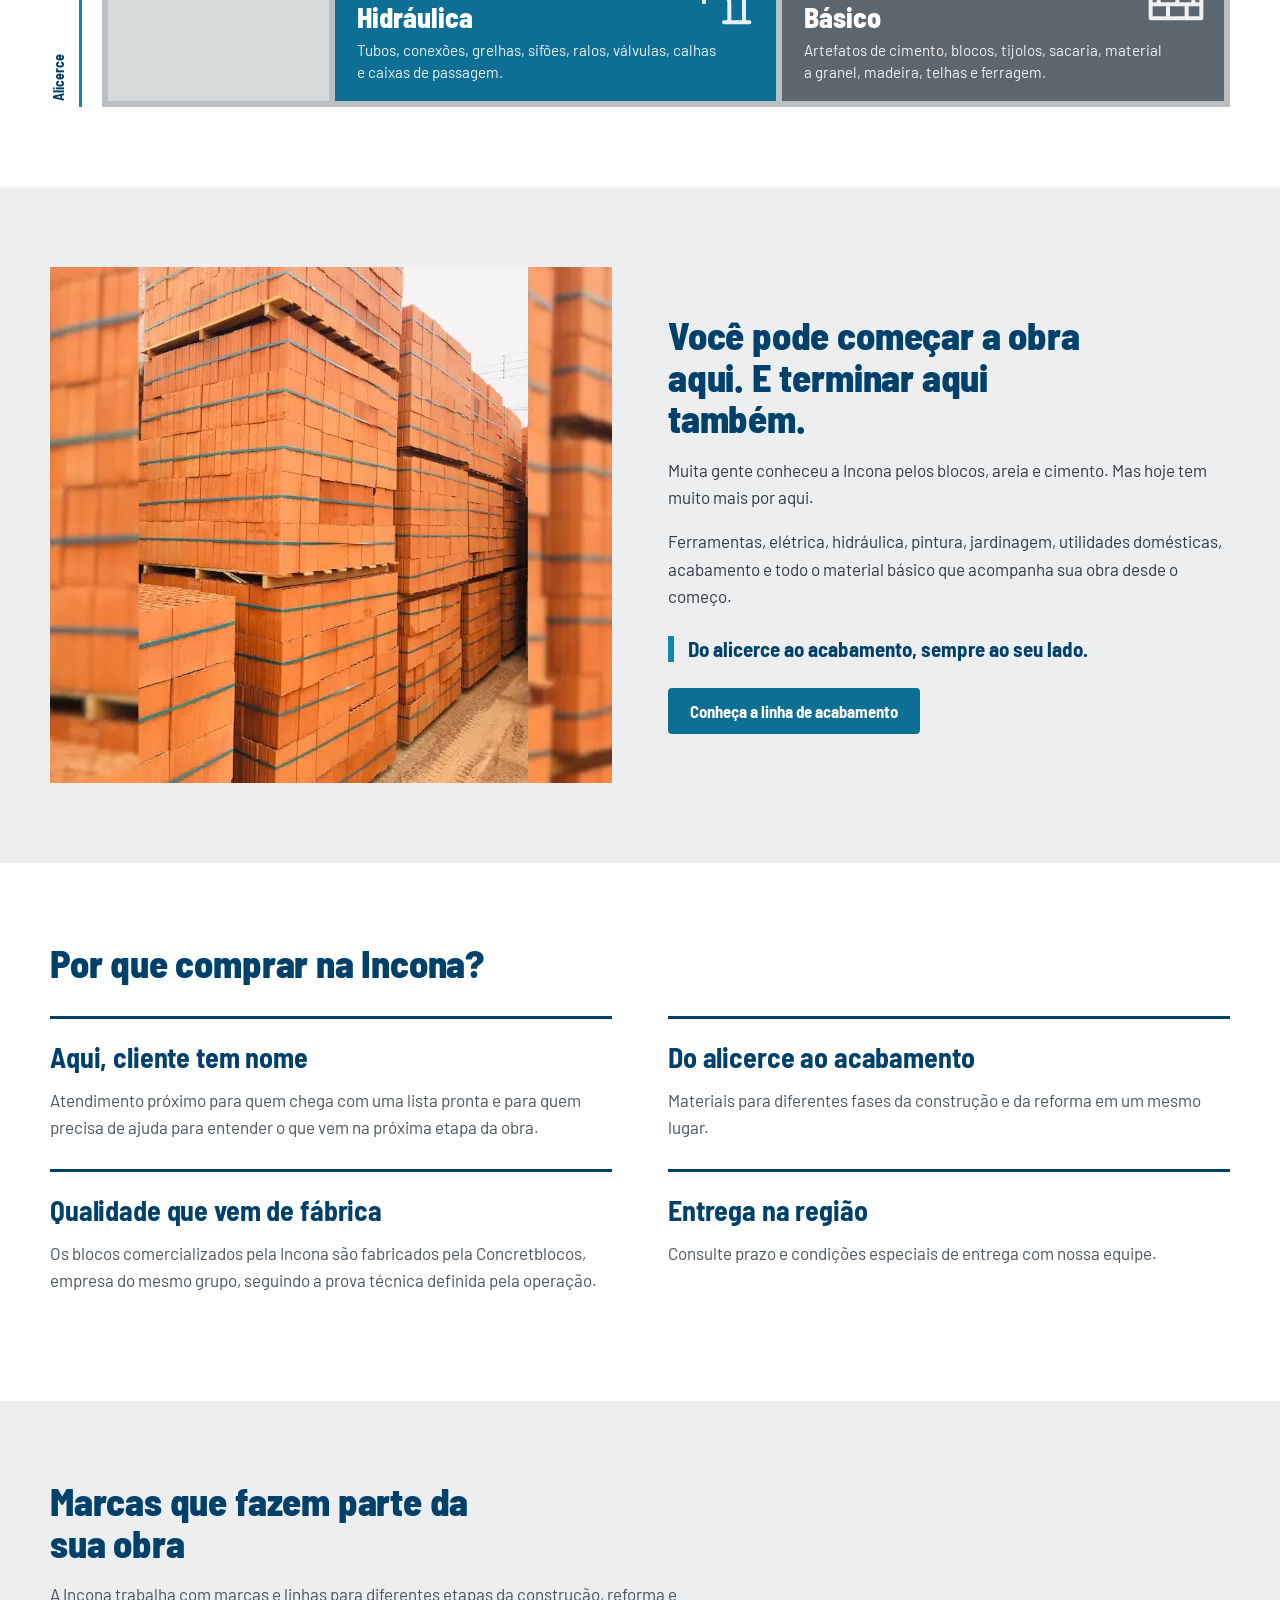
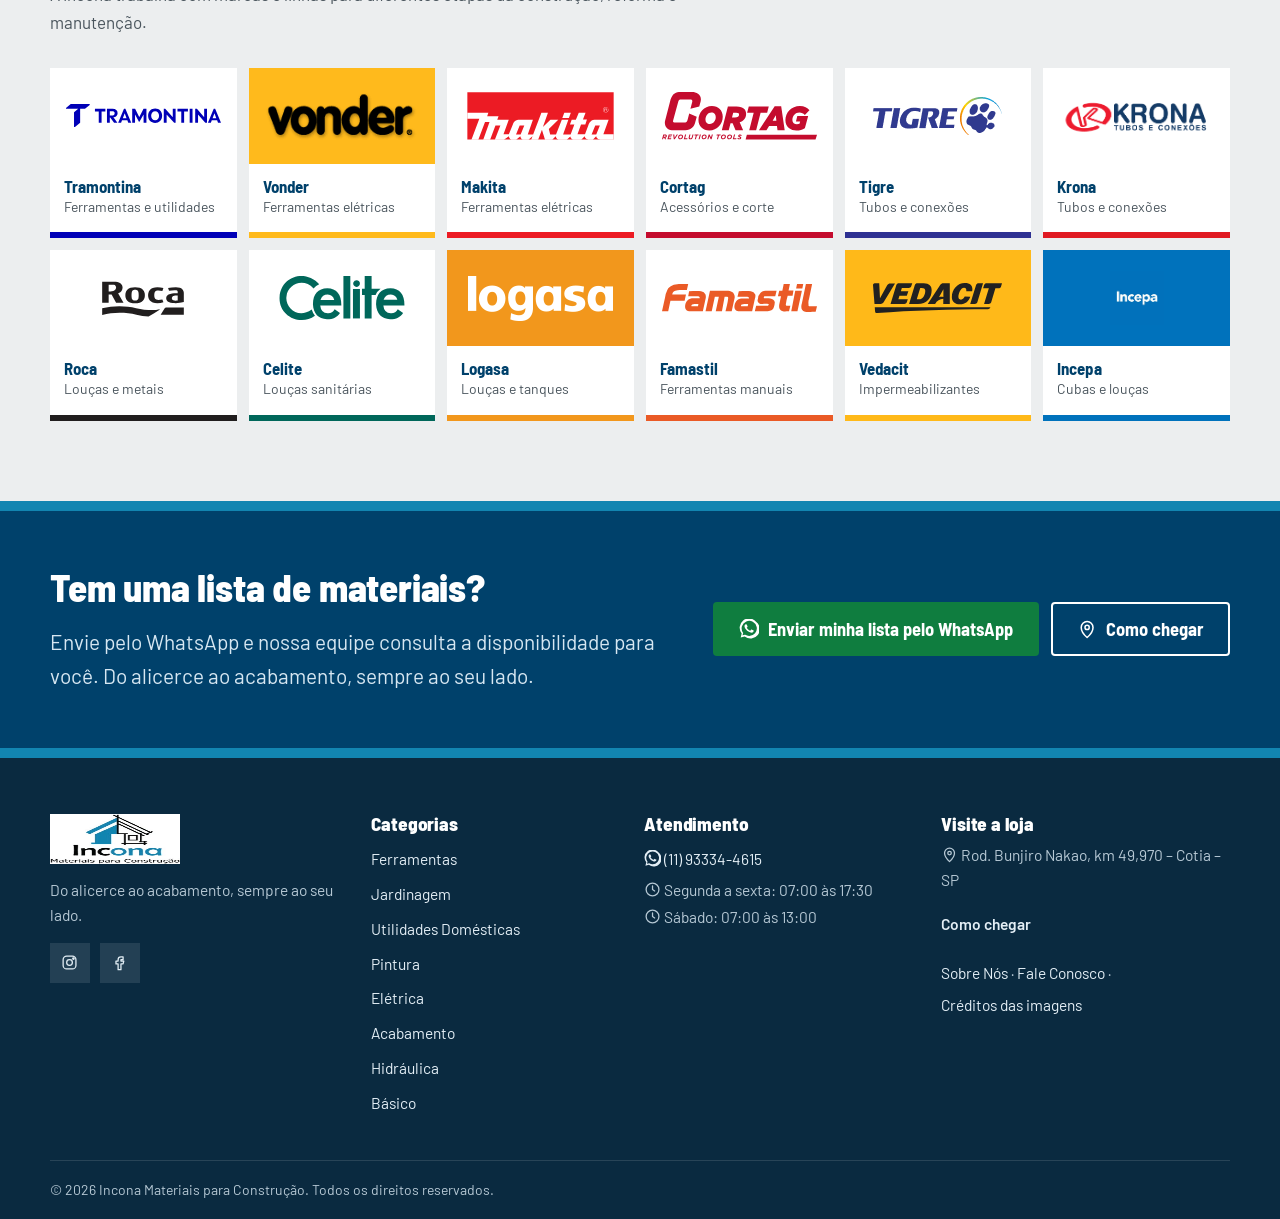
==== commit af002a43: "Fotos nas subdivisões sem mídia da loja e imagens servidas pelo próprio site - 17 subdivisões que ai" ====
--- a/docs/index.html
+++ b/docs/index.html
@@ -12,15 +12,15 @@
 <meta property="og:title" content="Material de Construção em Cotia | Incona">
 <meta property="og:description" content="Materiais para construção e reforma em Cotia, do alicerce ao acabamento. Encontre variedade e atendimento próximo na Incona. Fale com nossa equipe.">
 <meta property="og:url" content="https://www.incona.com.br/">
-<meta property="og:image" content="https://www.incona.com.br/image/catalog/SLIDER/novo/slider1.jpg">
+<meta property="og:image" content="https://incona.netlify.app/assets/fotos/fachada-incona.jpg">
 <meta name="theme-color" content="#00416b">
 <link rel="preconnect" href="https://fonts.googleapis.com">
 <link rel="preconnect" href="https://fonts.gstatic.com" crossorigin>
 <link href="https://fonts.googleapis.com/css2?family=Barlow+Semi+Condensed:wght@600;700;800&family=Barlow:wght@400;500;600&display=swap" rel="stylesheet">
-<link rel="stylesheet" href="./assets/style.css">
+<link rel="stylesheet" href="./assets/style.css?v=4ac93959">
 <script>window.dataLayer=window.dataLayer||[];document.documentElement.classList.add('js');</script>
 <!-- Google Tag Manager: preencher site.gtmId em src/content.js -->
-<script type="application/ld+json">{"@context":"https://schema.org","@type":"HardwareStore","@id":"https://www.incona.com.br/#loja","name":"Incona Materiais para Construção","url":"https://www.incona.com.br/","logo":"https://www.incona.com.br/image/catalog/logoincona.jpg","image":"https://www.incona.com.br/image/catalog/SLIDER/novo/slider1.jpg","telephone":"+5511933344615","address":{"@type":"PostalAddress","streetAddress":"Rod. Bunjiro Nakao, km 49,970","addressLocality":"Cotia","addressRegion":"SP","addressCountry":"BR"},"geo":{"@type":"GeoCoordinates","latitude":-23.633516,"longitude":-47.055277},"openingHoursSpecification":[{"@type":"OpeningHoursSpecification","dayOfWeek":["Monday","Tuesday","Wednesday","Thursday","Friday"],"opens":"07:00","closes":"17:30"},{"@type":"OpeningHoursSpecification","dayOfWeek":"Saturday","opens":"07:00","closes":"13:00"}],"areaServed":"Cotia e região","sameAs":["https://www.instagram.com/inconamateriais/","https://www.facebook.com/pages/Incona-Materiais-Para-Construcao/1644761845543895"]}</script>
+<script type="application/ld+json">{"@context":"https://schema.org","@type":"HardwareStore","@id":"https://www.incona.com.br/#loja","name":"Incona Materiais para Construção","url":"https://www.incona.com.br/","logo":"https://incona.netlify.app/assets/loja/logoincona.webp","image":"https://incona.netlify.app/assets/fotos/fachada-incona.jpg","telephone":"+5511933344615","address":{"@type":"PostalAddress","streetAddress":"Rod. Bunjiro Nakao, km 49,970","addressLocality":"Cotia","addressRegion":"SP","addressCountry":"BR"},"geo":{"@type":"GeoCoordinates","latitude":-23.633516,"longitude":-47.055277},"openingHoursSpecification":[{"@type":"OpeningHoursSpecification","dayOfWeek":["Monday","Tuesday","Wednesday","Thursday","Friday"],"opens":"07:00","closes":"17:30"},{"@type":"OpeningHoursSpecification","dayOfWeek":"Saturday","opens":"07:00","closes":"13:00"}],"areaServed":"Cotia e região","sameAs":["https://www.instagram.com/inconamateriais/","https://www.facebook.com/pages/Incona-Materiais-Para-Construcao/1644761845543895"]}</script>
 </head>
 <body data-wa="5511933344615">
 <a class="skip" href="#conteudo">Pular para o conteúdo</a>
@@ -34,7 +34,7 @@
 </div>
 <header class="header">
   <div class="wrap header__in">
-    <a class="logo" href="./" aria-label="Incona – página inicial"><img src="https://www.incona.com.br/image/catalog/logoincona.jpg" alt="Incona Materiais para Construção" width="150" height="58"></a>
+    <a class="logo" href="./" aria-label="Incona – página inicial"><img src="/assets/loja/logoincona.webp" alt="Incona Materiais para Construção" width="150" height="58"></a>
     <a class="btn btn--wa header__cta" href="https://wa.me/5511933344615?text=Ol%C3%A1!%20Vim%20pelo%20site%20da%20Incona%20e%20gostaria%20de%20pedir%20um%20or%C3%A7amento." target="_blank" rel="noopener" data-track="whatsapp" data-wa-context="header"><svg class="ic" viewBox="0 0 24 24" fill="none" stroke="currentColor" stroke-width="1.8" stroke-linecap="round" stroke-linejoin="round" aria-hidden="true"><path d="M20.5 3.5A11 11 0 0 0 3.2 17.3L2 22l4.8-1.2A11 11 0 0 0 20.5 3.5zM12 20.1a9 9 0 0 1-4.6-1.3l-.3-.2-2.9.8.8-2.8-.2-.3A9 9 0 1 1 12 20.1zm5-6.7c-.3-.1-1.6-.8-1.9-.9-.2-.1-.4-.1-.6.1l-.9 1.1c-.2.2-.3.2-.6.1a7.4 7.4 0 0 1-3.7-3.2c-.3-.5.3-.4.8-1.4.1-.2 0-.3 0-.5l-.9-2c-.2-.5-.5-.5-.6-.5h-.5a1 1 0 0 0-.7.3 3 3 0 0 0-.9 2.2 5.2 5.2 0 0 0 1.1 2.8 11.9 11.9 0 0 0 4.6 4c1.7.7 2.4.8 3.2.7a2.8 2.8 0 0 0 1.8-1.3 2.3 2.3 0 0 0 .2-1.3c-.1-.1-.3-.2-.6-.3z" fill="currentColor" stroke="none"/></svg> Pedir orçamento</a>
     <button class="menu-btn" aria-expanded="false" aria-controls="menu"><svg class="ic" viewBox="0 0 24 24" fill="none" stroke="currentColor" stroke-width="1.8" stroke-linecap="round" stroke-linejoin="round" aria-hidden="true"><path d="M3 6h18M3 12h18M3 18h18"/></svg><span>Menu</span></button>
   </div>
@@ -91,7 +91,7 @@
 <section class="section section--concrete">
   <div class="wrap split">
     <div class="split__media">
-      <img src="https://www.incona.com.br/image/catalog/SLIDER/novo/slider6.jpeg" alt="Tijolos cerâmicos em paletes na Incona" width="750" height="516" loading="lazy">
+      <img src="/assets/loja/slider6.webp" alt="Tijolos cerâmicos em paletes na Incona" width="750" height="516" loading="lazy">
     </div>
     <div>
       <h2 class="section__title">Você pode começar a obra aqui. E terminar aqui também.</h2>
@@ -199,7 +199,7 @@
 <footer class="footer">
   <div class="wrap footer__grid">
     <div>
-      <img class="footer__logo" src="https://www.incona.com.br/image/catalog/logoincona.jpg" alt="Incona" width="130" height="50" loading="lazy">
+      <img class="footer__logo" src="/assets/loja/logoincona.webp" alt="Incona" width="130" height="50" loading="lazy">
       <p>Do alicerce ao acabamento, sempre ao seu lado.</p>
       <p class="footer__social">
         <a href="https://www.instagram.com/inconamateriais/" target="_blank" rel="noopener" aria-label="Instagram da Incona"><svg class="ic" viewBox="0 0 24 24" fill="none" stroke="currentColor" stroke-width="1.8" stroke-linecap="round" stroke-linejoin="round" aria-hidden="true"><rect x="3" y="3" width="18" height="18" rx="5"/><circle cx="12" cy="12" r="4"/><circle cx="17.5" cy="6.5" r="1" fill="currentColor"/></svg></a>
@@ -221,12 +221,12 @@
       <h2 class="footer__h">Visite a loja</h2>
       <p><svg class="ic" viewBox="0 0 24 24" fill="none" stroke="currentColor" stroke-width="1.8" stroke-linecap="round" stroke-linejoin="round" aria-hidden="true"><path d="M12 22s7-6.2 7-12a7 7 0 0 0-14 0c0 5.8 7 12 7 12z"/><circle cx="12" cy="10" r="2.5"/></svg> Rod. Bunjiro Nakao, km 49,970 – Cotia – SP</p>
       <p><a class="link-arrow" href="https://www.google.com/maps/search/?api=1&query=-23.633516,-47.055277" target="_blank" rel="noopener" data-track="map">Como chegar</a></p>
-      <p><a href="./sobre-nos/">Sobre Nós</a> · <a href="./fale-conosco/">Fale Conosco</a></p>
+      <p><a href="./sobre-nos/">Sobre Nós</a> · <a href="./fale-conosco/">Fale Conosco</a> · <a href="./creditos/">Créditos das imagens</a></p>
     </div>
   </div>
   <div class="footer__copy wrap">© 2026 Incona Materiais para Construção. Todos os direitos reservados.</div>
 </footer>
 <a class="wa-float" href="https://wa.me/5511933344615?text=Ol%C3%A1!%20Vim%20pelo%20site%20da%20Incona%20e%20gostaria%20de%20pedir%20um%20or%C3%A7amento." target="_blank" rel="noopener" data-track="whatsapp" data-wa-context="flutuante" aria-label="Falar com a Incona pelo WhatsApp"><svg class="ic" viewBox="0 0 24 24" fill="none" stroke="currentColor" stroke-width="1.8" stroke-linecap="round" stroke-linejoin="round" aria-hidden="true"><path d="M20.5 3.5A11 11 0 0 0 3.2 17.3L2 22l4.8-1.2A11 11 0 0 0 20.5 3.5zM12 20.1a9 9 0 0 1-4.6-1.3l-.3-.2-2.9.8.8-2.8-.2-.3A9 9 0 1 1 12 20.1zm5-6.7c-.3-.1-1.6-.8-1.9-.9-.2-.1-.4-.1-.6.1l-.9 1.1c-.2.2-.3.2-.6.1a7.4 7.4 0 0 1-3.7-3.2c-.3-.5.3-.4.8-1.4.1-.2 0-.3 0-.5l-.9-2c-.2-.5-.5-.5-.6-.5h-.5a1 1 0 0 0-.7.3 3 3 0 0 0-.9 2.2 5.2 5.2 0 0 0 1.1 2.8 11.9 11.9 0 0 0 4.6 4c1.7.7 2.4.8 3.2.7a2.8 2.8 0 0 0 1.8-1.3 2.3 2.3 0 0 0 .2-1.3c-.1-.1-.3-.2-.6-.3z" fill="currentColor" stroke="none"/></svg></a>
-<script src="./assets/main.js" defer></script>
+<script src="./assets/main.js?v=42abd8b5" defer></script>
 </body>
 </html>
--- a/docs/assets/style.css
+++ b/docs/assets/style.css
@@ -155,7 +155,12 @@
 .sub > * { min-width: 0; }
 .sub { display: grid; grid-template-columns: 1.1fr 1fr; gap: 40px; align-items: start; padding: 40px 0; border-top: 3px solid var(--marinho); scroll-margin-top: 150px; }
 .sub:last-child { border-bottom: 3px solid var(--marinho); }
-.sub:not(:has(.ph-row)) { grid-template-columns: 1fr; }
+.sub:not(:has(.ph-row, .media-row, .sub-photo)) { grid-template-columns: 1fr; }
+/* Fotos e vídeos reais da loja: colunas no estilo mural, sem cortar a foto */
+.media-row { columns: 2; column-gap: 6px; background: var(--argamassa); padding: 6px 6px 0; }
+.media-row:has(> figure:only-child) { columns: 1; }
+.media-row figure { margin: 0 0 6px; break-inside: avoid; }
+.media-row img, .media-row video { display: block; width: 100%; height: auto; background: var(--concreto); }
 .sub h2 { font-size: var(--step-3); }
 .sub__lead { font-size: var(--step-1); line-height: 1.4; color: var(--texto); }
 .ph-row { display: grid; grid-template-columns: repeat(2, 1fr); gap: 6px; background: var(--argamassa); padding: 6px; }
@@ -223,10 +228,7 @@
   .block__name { font-size: var(--step-1); }
 }
 @media (max-width: 760px) {
-  .topbar__in > span:first-child { display: none; }
-  .topbar__right { width: 100%; display: flex; justify-content: space-between; }
-  .topbar a { margin-left: 0; }
-  .topbar a:nth-child(2) { display: none; }
+  .topbar { display: none; }
   .header__cta { display: none; }
   .menu-btn { margin-left: auto; }
   .logo img { height: 48px; }
@@ -236,7 +238,7 @@
   .hero__media video { position: static; display: block; height: auto; aspect-ratio: 16/9; transform: none; }
   .hero__text { padding: 32px 20px 40px; }
   .section { padding: 56px 0; }
-  .split, .contact-grid, .sub, .sub:not(:has(.ph-row)) { grid-template-columns: minmax(0, 1fr); gap: 28px; }
+  .split, .contact-grid, .sub, .sub:not(:has(.ph-row, .media-row, .sub-photo)) { grid-template-columns: minmax(0, 1fr); gap: 28px; }
   .diff-grid, .contact-cards { grid-template-columns: 1fr; }
   .brands { grid-template-columns: repeat(2, 1fr); }
   .wall-wrap { grid-template-columns: 1fr; }
@@ -254,9 +256,6 @@
 /* Utilitários */
 .sr-only { position: absolute; width: 1px; height: 1px; padding: 0; margin: -1px; overflow: hidden; clip: rect(0 0 0 0); white-space: nowrap; border: 0; }
 .btn[disabled] { opacity: .45; cursor: not-allowed; }
-.chips { list-style: none; padding: 0; margin: 0 0 22px; display: grid; grid-template-columns: repeat(auto-fill, minmax(min(200px, 100%), 1fr)); gap: 8px 24px; }
-.chips li { position: relative; padding-left: 20px; font-weight: 500; color: var(--marinho); }
-.chips li::before { content: ''; position: absolute; left: 0; top: .5em; width: 10px; height: 6px; background: var(--azul-texto); }
 @media (max-width: 760px) {
   html { scroll-padding-top: 90px; }
   .menu-btn { min-height: 44px; }
@@ -310,3 +309,15 @@
   .wall.is-visible .course { transform-origin: 50% 100%; animation: assentar .7s cubic-bezier(.2, .8, .25, 1.15) both; animation-delay: calc(var(--i) * 170ms); }
   @keyframes assentar { from { opacity: 0; transform: rotateX(-85deg) translateZ(60px); } 55% { opacity: 1; } }
 }
+
+/* Foto de cada subdivisão (moldura de argamassa, como o muro) */
+.sub-photo { margin: 0; background: var(--argamassa); padding: 6px; align-self: start; }
+.sub-photo img { width: 100%; aspect-ratio: 4/3; object-fit: cover; }
+
+/* Página de créditos */
+.credits { list-style: none; padding: 0; margin: 0; display: grid; gap: 0; }
+.credits li { display: grid; grid-template-columns: 120px 1fr; gap: 18px; align-items: center; padding: 14px 0; border-top: 1px solid var(--concreto); }
+.credits img { width: 120px; height: 90px; object-fit: cover; }
+.credits strong { display: block; color: var(--marinho); margin-bottom: 4px; }
+.credits span { font-size: var(--step--1); color: var(--texto-suave); }
+@media (max-width: 520px) { .credits li { grid-template-columns: 80px 1fr; } .credits img { width: 80px; height: 60px; } }
